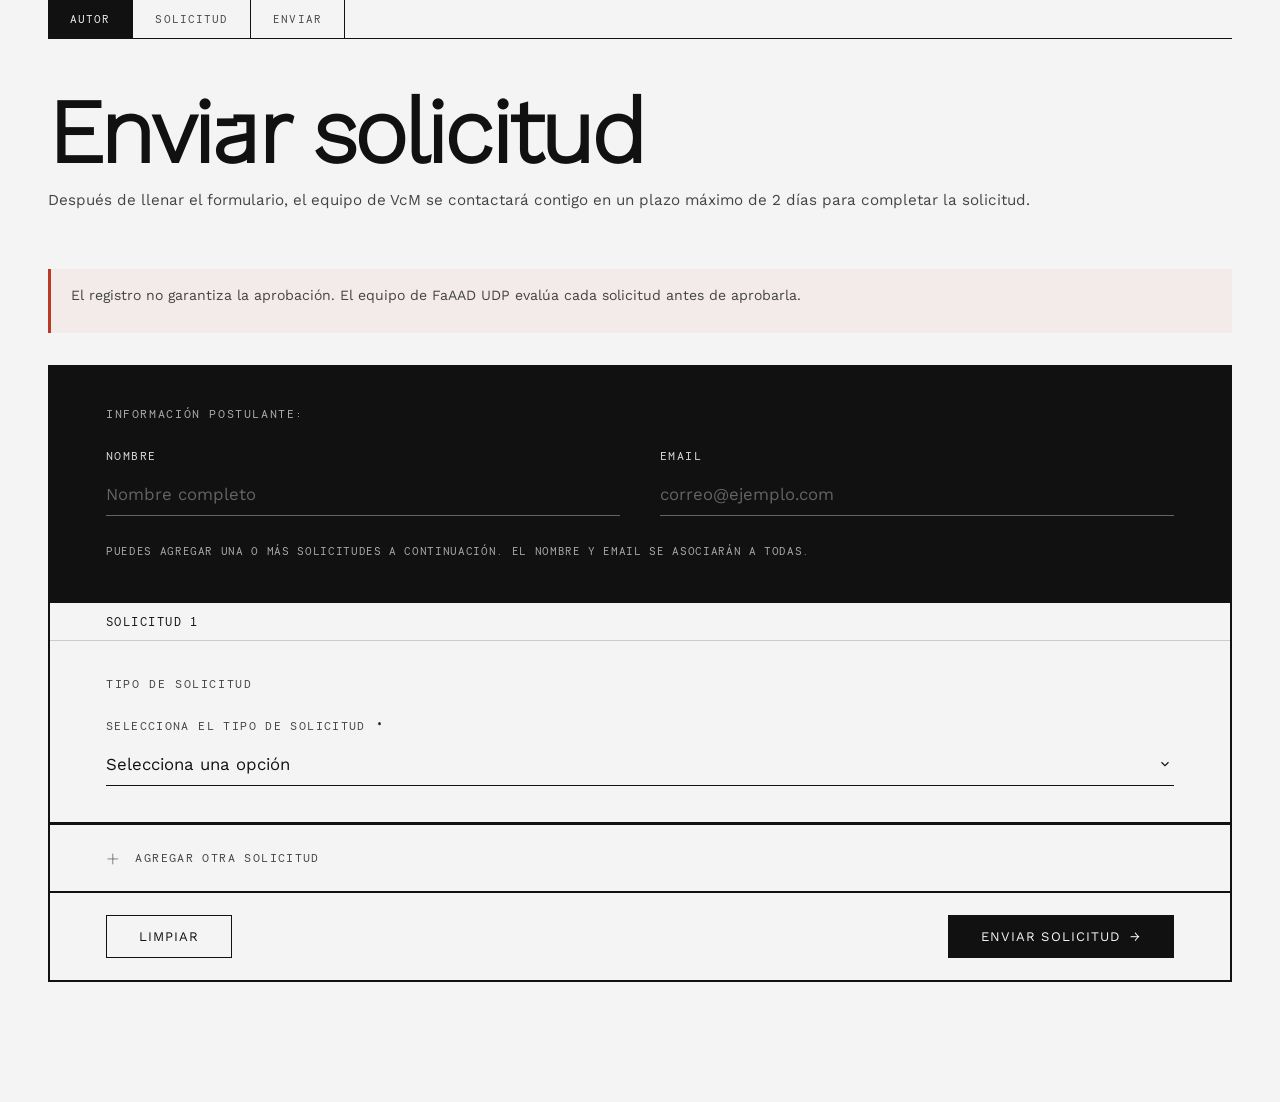
==== index.html @ 3ed744ef "form-iniciativa-v1.1.1 controldevrsion" ====
<!DOCTYPE html>
<html lang="es">
<head>
  <meta charset="UTF-8">
  <meta name="viewport" content="width=device-width, initial-scale=1.0">
  <title>Enviar solicitud — FaAAD UDP</title>
    <link rel="icon" type="image/x-icon" href="./assets/icons/logo-udp-cuad.ico">
  <style>
    /* ── Tipografías custom ── */
    @font-face {
      font-family: 'WorkFaAAD';
      src: url("./assets/fonts/WorkFaAAD-A.woff2") format("woff2");
      font-weight: normal; font-style: normal;
    }

     @font-face {
      font-family: 'NectoMono';
      src: url("./assets/fonts/NectoMono-Regular.woff2") format("woff2");
      font-weight: normal; font-style: normal;
    }

     @font-face {
      font-family: 'WorkSans';
      src: url("./assets/fonts/WorkSans-VariableFont_wght.woff2") format("woff2");
      font-weight: 100-900; font-style: normal;
    }

    /* ── Reset y variables ── */
    :root { --bg: #f4f4f4; --fg: #111; --gray: #ccc; }
    *, *::before, *::after { box-sizing: border-box; margin: 0; padding: 0; }
    img { max-width: 100%; height: auto; display: block; }
    body { overflow-wrap: break-word; word-break: break-word; }

    body {
      font-family: 'WorkSans', sans-serif;
      background: var(--bg);
      min-height: 100vh;
      padding: 0 48px 120px;
      color: var(--fg);
      font-size: 16px;
      overflow-x: hidden;
    }

    /* ── Barra de progreso sticky ── */
    #progressSteps {
      position: sticky;
      top: 0;
      z-index: 100;
      background: var(--bg);
      border-bottom: 1px solid var(--fg);
    }
    .steps-inner {
      max-width: 1240px;
      margin: 0 auto;
      display: flex;
      align-items: stretch;
    }
    .step-btn {
      background: none;
      border: none;
      border-right: 1px solid var(--fg);
      padding: 12px 22px;
      font-family: 'NectoMono', monospace;
      font-size: 0.68rem;
      letter-spacing: 0.10em;
      text-transform: uppercase;
      color: #444;
      cursor: pointer;
      white-space: nowrap;
      transition: background 0.15s, color 0.15s;
    }
    .step-btn:last-child { border-right: none; }
    .step-btn:not(.active):hover { background: rgba(17,17,17,0.06); }
    .step-btn.active { background: var(--fg); color: var(--bg); }

    /* ── Cabecera ── */
    .page-header { padding-top: 56px; margin-bottom: 56px; }
    .page-header h1 {
      font-family: 'WorkFaAAD', 'Helvetica Neue', Arial, sans-serif;
      font-size: clamp(3.5rem, 7vw, 6.5rem);
      line-height: 0.85;
      letter-spacing: -0.03em;
      color: var(--fg);
      margin-bottom: 18px;
      text-transform: none;
    }
    .page-header p {
      font-family: 'WorkSans', sans-serif;
      font-size: 0.95rem;
      color: #444;
      line-height: 1.55;
    }

    /* ── Aviso previo al formulario ── */
    .aviso-previo {
      border-left: 3px solid #b83a24;
      background: rgba(184,58,36,0.05);
      padding: 16px 20px;
      margin-bottom: 32px;
    }
    .aviso-previo p {
      font-family: 'WorkSans', sans-serif;
      font-size: 0.88rem;
      color: #444;
      line-height: 1.55;
      margin-bottom: 10px;
    }
    .aviso-criteria-btn {
      background: none; border: none;
      color: var(--fg);
      font-family: 'NectoMono', monospace;
      font-size: 0.68rem;
      letter-spacing: 0.08em;
      text-transform: uppercase;
      cursor: pointer; padding: 0;
      text-decoration: underline;
      text-underline-offset: 3px;
    }
    .aviso-criteria-btn:hover { opacity: 0.6; }

    /* ── Error summary ── */
    #error-summary {
      background: rgba(184,58,36,0.05);
      border: 1px solid #b83a24;
      padding: 16px 22px;
      margin-bottom: 20px;
      display: none;
    }
    .err-summary-title {
      font-family: 'NectoMono', monospace;
      font-size: 0.68rem;
      letter-spacing: 0.08em;
      text-transform: uppercase;
      color: #b83a24;
      margin-bottom: 10px;
    }
    #error-summary ul { list-style: none; padding: 0; }
    #error-summary ul li { margin-bottom: 4px; }
    #error-summary ul li a {
      font-family: 'WorkSans', sans-serif;
      font-size: 0.85rem;
      color: #b83a24;
      text-decoration: underline;
      text-underline-offset: 2px;
    }
    #error-summary ul li a:focus { outline: 2px solid #b83a24; outline-offset: 2px; }

    /* ── Field errors inline ── */
    .field-error {
      font-family: 'NectoMono', monospace;
      font-size: 0.68rem;
      letter-spacing: 0.06em;
      text-transform: uppercase;
      color: #b83a24;
      margin-top: 6px;
      display: none;
    }

    .form-wrap { max-width: 1240px; margin: 0 auto; }

    /* ── Tarjeta principal ── */
    .form-card {
      background: var(--bg);
      border: 2px solid var(--fg);
    }

    /* ── Secciones ── */
    .form-section {
      padding: 40px 56px;
      border-bottom: 1px solid var(--fg);
    }
    .form-section:last-child { border-bottom: none; }

    /* ── Título de sección ── */
    .section-title {
      font-family: 'NectoMono', monospace;
      font-size: 0.72rem;
      font-weight: 400;
      letter-spacing: 0.14em;
      text-transform: uppercase;
      color: #444;
      border-bottom: none;
      padding-bottom: 0;
      margin-bottom: 28px;
    }

    /* ── Campos ── */
    .field { margin-bottom: 28px; }
    .field:last-child { margin-bottom: 0; }
    .field-row {
      display: grid;
      grid-template-columns: 1fr 1fr;
      gap: 40px;
      margin-bottom: 28px;
    }
    .field-row .field { margin-bottom: 0; }

    label {
      display: block;
      font-family: 'NectoMono', monospace;
      font-size: 0.72rem;
      font-weight: 400;
      letter-spacing: 0.12em;
      text-transform: uppercase;
      color: #444;
      margin-bottom: 10px;
    }
    .req { color: var(--fg); margin-left: 2px; }

    /* ── Inputs (estilo línea base) ── */
    input[type="text"],
    input[type="email"],
    input[type="url"],
    input[type="date"],
    select,
    textarea {
      width: 100%;
      background: transparent;
      border: none;
      border-bottom: 1px solid var(--fg);
      border-radius: 0;
      padding: 11px 0;
      font-family: 'WorkSans', sans-serif;
      font-size: 1.05rem;
      color: var(--fg);
      outline: none;
      transition: border-bottom-width 0.1s;
      -webkit-appearance: none;
      appearance: none;
    }
    input:focus, select:focus, textarea:focus {
      border-bottom-width: 2px;
      box-shadow: none;
    }
    input.error, select.error, textarea.error { border-bottom-color: #b83a24; }
    input::placeholder, textarea::placeholder { color: #999; }

    textarea { min-height: 130px; resize: vertical; line-height: 1.65; }

    select {
      background-image: url("data:image/svg+xml,%3Csvg xmlns='http://www.w3.org/2000/svg' width='14' height='14' viewBox='0 0 24 24' fill='none' stroke='%23111' stroke-width='2'%3E%3Cpath d='M6 9l6 6 6-6'/%3E%3C/svg%3E");
      background-repeat: no-repeat;
      background-position: right 2px center;
      padding-right: 26px;
      cursor: pointer;
    }

    .helper {
      font-family: 'NectoMono', monospace;
      font-size: 0.68rem;
      letter-spacing: 0.06em;
      text-transform: uppercase;
      color: #555;
      margin-top: 7px;
    }

    /* ── Etiquetas (chips cuadrados) ── */
    .tags-grid { display: flex; flex-wrap: wrap; gap: 6px; }
    .tag-chip input[type="checkbox"] { display: none; }
    .tag-chip span {
      display: inline-block;
      padding: 9px 18px;
      border: 1px solid var(--gray);
      border-radius: 0;
      font-family: 'NectoMono', monospace;
      font-size: 0.72rem;
      letter-spacing: 0.06em;
      text-transform: uppercase;
      cursor: pointer;
      color: #444;
      background: transparent;
      transition: all 0.13s;
      user-select: none;
    }
    .tag-chip span:hover { border-color: var(--fg); color: var(--fg); }
    .tag-chip input:checked + span {
      background: var(--fg); color: var(--bg); border-color: var(--fg);
    }

    /* ── Botones Sí/No ── */
    .yes-no-buttons { display: flex; gap: 8px; margin-top: 8px; }
    .yes-no-btn { flex: 1; }
    .yes-no-btn input[type="radio"] { display: none; }
    .yes-no-btn span {
      display: block;
      padding: 12px 16px;
      border: 1px solid var(--gray);
      font-family: 'NectoMono', monospace;
      font-size: 0.72rem;
      letter-spacing: 0.06em;
      text-transform: uppercase;
      text-align: center;
      cursor: pointer;
      color: #444;
      background: transparent;
      transition: all 0.13s;
    }
    .yes-no-btn span:hover { border-color: var(--fg); color: var(--fg); }
    .yes-no-btn input:checked + span {
      background: var(--fg); color: var(--bg); border-color: var(--fg);
    }
    /* Colores por mención */
    .tag-chip[data-m="grafico"]      input:checked + span { background: #2952a3; border-color: #2952a3; }
    .tag-chip[data-m="industrial"]   input:checked + span { background: #b83a24; border-color: #b83a24; }
    .tag-chip[data-m="interaccion"]  input:checked + span { background: #2e5c42; border-color: #2e5c42; }
    .tag-chip[data-m="indumentaria"] input:checked + span { background: #b88214; border-color: #b88214; }

    /* Hover con color por mención */
    .tag-chip[data-m="grafico"]      span:hover { border-color: #2952a3; color: #2952a3; }
    .tag-chip[data-m="industrial"]   span:hover { border-color: #b83a24; color: #b83a24; }
    .tag-chip[data-m="interaccion"]  span:hover { border-color: #2e5c42; color: #2e5c42; }
    .tag-chip[data-m="indumentaria"] span:hover { border-color: #b88214; color: #b88214; }

    /* ── Drop zone ── */
    .drop-zone {
      border: 1px dashed var(--fg);
      border-radius: 0;
      padding: 48px 24px 32px;
      text-align: center;
      cursor: pointer;
      background: transparent;
      transition: background 0.15s;
      user-select: none;
    }
    .drop-zone:hover, .drop-zone.dragover { background: rgba(17,17,17,0.04); }
    .drop-zone strong {
      display: block;
      font-family: 'WorkSans', sans-serif;
      font-size: 1rem;
      color: var(--fg);
      margin-bottom: 6px;
    }
    .drop-zone span {
      font-family: 'NectoMono', monospace;
      font-size: 0.72rem;
      letter-spacing: 0.06em;
      text-transform: uppercase;
      color: #555;
    }
    .drop-zone.error { border-color: #b83a24; }

    /* Ocultar el input de archivo sin display:none (iOS requiere esto para activarlo vía JS) */
    .file-input-hidden {
      position: absolute;
      width: 0;
      height: 0;
      opacity: 0;
      overflow: hidden;
      pointer-events: none;
    }

    /* ── Contador de imágenes en drop-zone ── */
    .drop-counter {
      display: block;
      font-family: 'NectoMono', monospace;
      font-size: 0.68rem;
      letter-spacing: 0.08em;
      text-transform: uppercase;
      color: #444;
      margin-top: 12px;
    }

    .img-progress { display: flex; align-items: center; gap: 14px; margin-top: 14px; }
    .img-progress-track { flex: 1; height: 1px; background: var(--gray); }
    .img-progress-fill { height: 100%; background: var(--fg); transition: width 0.3s; width: 0%; }
    .img-progress-label {
      font-family: 'NectoMono', monospace;
      font-size: 0.7rem;
      letter-spacing: 0.06em;
      text-transform: uppercase;
      color: #444;
      white-space: nowrap;
    }
    .img-progress-label.ok   { color: #2e5c42; }
    .img-progress-label.warn { color: #b83a24; }

    .preview-grid {
      display: grid;
      grid-template-columns: repeat(auto-fill, minmax(140px, 1fr));
      gap: 6px;
      margin-top: 16px;
    }
    .preview-item {
      position: relative;
      overflow: hidden;
      border: 1px solid var(--gray);
      aspect-ratio: 1;
      background: var(--gray);
    }
    .preview-item img { width: 100%; height: 100%; object-fit: cover; display: block; }
    .preview-item .remove-btn {
      position: absolute; top: 5px; right: 5px;
      background: rgba(0,0,0,0.75); color: #fff;
      border: none; width: 22px; height: 22px; font-size: 13px;
      display: flex; align-items: center; justify-content: center;
      cursor: pointer; transition: background 0.13s;
    }
    .preview-item .remove-btn:hover { background: #b83a24; }
    .preview-item .file-label {
      position: absolute; bottom: 0; left: 0; right: 0;
      background: rgba(0,0,0,0.65); color: #fff;
      font-family: 'NectoMono', monospace;
      font-size: 0.65rem; padding: 4px 7px;
      white-space: nowrap; overflow: hidden; text-overflow: ellipsis;
    }

    /* ── Sección autor (invertida) ── */
    .author-section {
      padding: 40px 56px;
      border-bottom: 2px solid var(--fg);
      background: var(--fg);
      color: var(--bg);
    }
    .author-section h2 {
      font-family: 'NectoMono', monospace;
      font-size: 0.72rem;
      font-weight: 400;
      letter-spacing: 0.14em;
      text-transform: uppercase;
      color: rgba(255,255,255,0.65);
      margin-bottom: 28px;
    }
    .author-section label { color: rgba(255,255,255,0.85); }
    .author-section input {
      color: var(--bg);
      border-bottom-color: rgba(255,255,255,0.35);
    }
    .author-section input:focus { border-bottom-color: rgba(255,255,255,0.9); }
    .author-section input::placeholder { color: rgba(255,255,255,0.35); }
    .author-section .helper { color: rgba(255,255,255,0.65); }
    .author-section .field-error { color: rgba(255,100,80,0.9); }

    /* ── Tarjeta de proyecto ── */
    .project-card {
      border-bottom: 1px solid var(--fg);
      background: var(--bg);
      border-radius: 0;
      margin: 0;
      box-shadow: none;
    }

    .project-card-header {
      display: flex;
      align-items: center;
      justify-content: space-between;
      padding: 11px 56px;
      background: var(--bg);
      color: var(--fg);
      border-top: 3px solid var(--fg);
      border-bottom: 1px solid var(--gray);
    }
    .card-number {
      font-family: 'NectoMono', monospace;
      font-size: 0.75rem;
      letter-spacing: 0.12em;
      text-transform: uppercase;
      color: var(--fg);
    }
    .remove-card-btn {
      background: none;
      border: 1px solid rgba(17,17,17,0.25);
      color: rgba(17,17,17,0.65);
      padding: 6px 16px;
      font-family: 'NectoMono', monospace;
      font-size: 0.68rem;
      letter-spacing: 0.08em;
      text-transform: uppercase;
      cursor: pointer;
      transition: all 0.13s;
    }
    .remove-card-btn:hover { background: #b83a24; border-color: #b83a24; color: #fff; }

    .project-card .form-section { padding: 36px 56px; }
    .project-card .form-section:last-child { border-bottom: none; }

    /* ── Toggle redes ── */
    .btn-social-toggle {
      background: none;
      border: 1px solid var(--gray);
      color: #444;
      padding: 9px 20px;
      border-radius: 0;
      font-family: 'NectoMono', monospace;
      font-size: 0.72rem;
      letter-spacing: 0.08em;
      text-transform: uppercase;
      cursor: pointer;
      margin-top: 16px;
      display: inline-block;
      transition: all 0.13s;
    }
    .btn-social-toggle:hover { border-color: var(--fg); color: var(--fg); }
    .social-submenu { display: none; margin-top: 20px; }

    /* ── Agregar proyecto ── */
    .add-project-wrap { border-top: 1px solid var(--fg); }
    .btn-add-project {
      width: 100%;
      padding: 22px 56px;
      border: none;
      border-radius: 0;
      color: #444;
      background: transparent;
      font-family: 'NectoMono', monospace;
      font-size: 0.72rem;
      letter-spacing: 0.12em;
      text-transform: uppercase;
      cursor: pointer;
      text-align: left;
      transition: all 0.13s;
      display: flex;
      align-items: center;
      gap: 14px;
    }
    .btn-add-project-icon {
      font-family: 'WorkSans', sans-serif;
      font-size: 1.4rem;
      font-weight: 300;
      line-height: 1;
      color: #888;
    }
    .btn-add-project:hover { background: rgba(17,17,17,0.04); color: var(--fg); }
    .btn-add-project:hover .btn-add-project-icon { color: var(--fg); }

    /* ── Barra de acciones ── */
    .form-actions {
      padding: 22px 56px;
      display: flex;
      align-items: center;
      justify-content: space-between;
      gap: 14px;
      background: var(--bg);
      border-top: 2px solid var(--fg);
    }

    /* ── Botones ── */
    button, [role="button"], .btn, .step-btn, .tag-chip span, .drop-zone, .aviso-criteria-btn {
      touch-action: manipulation;
    }
    .btn {
      padding: 13px 32px;
      border-radius: 0;
      font-family: 'WorkSans', sans-serif;
      font-size: 0.82rem;
      font-weight: 400;
      letter-spacing: 0.08em;
      text-transform: uppercase;
      cursor: pointer;
      border: 1px solid var(--fg);
      display: flex;
      align-items: center;
      gap: 10px;
      transition: all 0.18s;
    }
    .btn:disabled { opacity: 0.35; cursor: not-allowed; }
    .btn-outline { background: transparent; color: var(--fg); }
    .btn-outline:not(:disabled):hover { background: var(--fg); color: var(--bg); }
    .btn-primary { background: var(--fg); color: var(--bg); }
    .btn-primary:not(:disabled):hover { background: transparent; color: var(--fg); }

    .spinner {
      width: 13px; height: 13px;
      border: 1px solid rgba(244,244,244,0.3);
      border-top-color: var(--bg);
      border-radius: 50%;
      animation: spin 0.7s linear infinite;
      display: none;
    }
    .btn-primary:hover .spinner { border-color: rgba(17,17,17,0.2); border-top-color: var(--fg); }
    @keyframes spin { to { transform: rotate(360deg); } }

    /* ── Estado ── */
    .status {
      margin-top: 16px;
      padding: 16px 22px;
      border-radius: 0;
      font-family: 'NectoMono', monospace;
      font-size: 0.78rem;
      letter-spacing: 0.05em;
      text-transform: uppercase;
      line-height: 1.7;
      display: none;
    }
    .status.success { border: 1px solid #2e5c42; color: #2e5c42; display: block; }
    .status.error   { border: 1px solid #b83a24; color: #b83a24; display: block; }

    /* ── Pantalla de confirmación ── */
    #confirmacion {
      display: none;
      padding: 64px 0 80px;
    }
    .confirm-title {
      font-family: 'WorkFaAAD', 'Helvetica Neue', Arial, sans-serif;
      font-size: clamp(2.8rem, 6vw, 5.5rem);
      line-height: 0.88;
      letter-spacing: -0.02em;
      color: var(--fg);
      margin-bottom: 36px;
    }
    .confirm-body {
      font-family: 'WorkSans', sans-serif;
      font-size: 1rem;
      color: #444;
      line-height: 1.65;
      margin-bottom: 32px;
      max-width: 560px;
    }
    .confirm-list-label {
      font-family: 'NectoMono', monospace;
      font-size: 0.68rem;
      letter-spacing: 0.12em;
      text-transform: uppercase;
      color: #444;
      margin-bottom: 14px;
    }
    #confirm-list {
      list-style: none;
      margin-bottom: 44px;
      max-width: 560px;
    }
    #confirm-list li {
      font-family: 'WorkSans', sans-serif;
      font-size: 1.05rem;
      color: var(--fg);
      padding: 12px 0;
      border-bottom: 1px solid var(--gray);
    }
    #confirm-list li:first-child { border-top: 1px solid var(--gray); }


    /* ── Responsive — tablet ≤ 900px ── */
    @media (max-width: 900px) {
      body { padding: 0 32px 80px; }
      .page-header { padding-top: 40px; }
      .form-section { padding: 32px 36px; }
      .author-section { padding: 32px 36px; }
      .project-card .form-section { padding: 28px 36px; }
      .project-card-header { padding: 10px 36px; }
      .btn-add-project { padding: 20px 36px; }
      .form-actions { padding: 18px 36px; }
      .field-row { gap: 24px; }
    }

    /* ── Páginas móviles — siempre visibles en desktop ── */
    .mob-page { display: block; }
    .mob-nav-row { display: none; } /* ocultos en desktop */

    /* ── Nav móvil — bottom bar (hidden en desktop) ── */
    #mobileNav { display: none; }

    /* ── Responsive — móvil ≤ 600px ── */
    @media (max-width: 600px) {
      /* Escala base: todo lo que usa rem sube proporcionalmente */
      html { font-size: 19px; }
      /* Ocultar nav de escritorio, mostrar bottom bar */
      #progressSteps { display: none; }

      /* Paginación móvil: ocultar todo, mostrar solo el activo */
      .mob-page { display: none; }
      .mob-page.active { display: block; }

      /* Botones prev/next entre páginas */
      .mob-nav-row {
        display: flex;
        padding: 20px 18px 28px;
        border-top: 1px solid var(--gray);
      }
      .mob-nav-row--end   { justify-content: flex-end; }
      .mob-nav-row--start { justify-content: flex-start; }
      .mob-nav-row--split { justify-content: space-between; }

      .mob-nav-btn {
        font-family: 'WorkSans', sans-serif;
        font-size: 16px;
        font-weight: 500;
        padding: 14px 24px;
        min-height: 52px;
        border: 2px solid var(--fg);
        background: transparent;
        color: var(--fg);
        cursor: pointer;
        touch-action: manipulation;
        -webkit-tap-highlight-color: transparent;
        letter-spacing: 0.02em;
        display: flex;
        align-items: center;
        gap: 8px;
        transition: background 0.15s, color 0.15s;
      }
      .mob-nav-btn--next {
        background: var(--fg);
        color: var(--bg);
      }
      .mob-nav-btn--next:active { opacity: 0.8; }
      .mob-nav-btn--prev:active { background: rgba(17,17,17,0.08); }
      #mobileNav {
        display: flex;
        position: fixed;
        bottom: 0; left: 0; right: 0;
        z-index: 200;
        background: var(--bg);
        border-top: 2px solid var(--fg);
        height: 68px;
      }
      .mob-step-btn {
        flex: 1;
        display: flex;
        flex-direction: column;
        align-items: center;
        justify-content: center;
        gap: 4px;
        background: none;
        border: none;
        border-right: 1px solid var(--fg);
        cursor: pointer;
        padding: 8px 4px;
        touch-action: manipulation;
        transition: background 0.15s;
        -webkit-tap-highlight-color: transparent;
      }
      .mob-step-btn:last-child { border-right: none; }
      .mob-step-num {
        font-family: 'NectoMono', monospace;
        font-size: 0.62rem;
        letter-spacing: 0.08em;
        color: #aaa;
        line-height: 1;
      }
      .mob-step-label {
        font-family: 'WorkSans', sans-serif;
        font-size: 0.75rem;
        font-weight: 500;
        color: #666;
        line-height: 1;
      }
      .mob-step-btn.active { background: var(--fg); }
      .mob-step-btn.active .mob-step-num,
      .mob-step-btn.active .mob-step-label { color: var(--bg); }

      body { padding: 0 0 84px; }
      .page-header { padding: 24px 18px 0; margin-bottom: 20px; }
      .page-header h1 { font-size: clamp(2.6rem, 12vw, 3.8rem); }
      .page-header p { font-size: 0.9rem; }
      .aviso-previo { margin: 0 0 20px; }
      .form-wrap { padding: 0; }

      /* ── Barra de progreso móvil ── */
      #progressSteps { margin: 0; }
      .steps-inner { padding: 0; }
      .step-btn {
        min-height: 52px;
        padding: 10px 8px;
        font-size: 0.72rem;
        letter-spacing: 0.04em;
        display: flex;
        align-items: center;
        justify-content: center;
        flex: 1;
        text-align: center;
      }

      /* Tipografía móvil — aumentar todo lo que usa NectoMono pequeño */
      label { font-size: 0.88rem; letter-spacing: 0.08em; margin-bottom: 12px; }
      .section-title { font-size: 0.88rem; letter-spacing: 0.1em; margin-bottom: 22px; }
      .helper { font-size: 0.8rem; letter-spacing: 0.04em; }
      .card-number { font-size: 0.88rem; }
      .aviso-previo p { font-size: 0.92rem; }
      .btn-add-project { font-size: 0.88rem; letter-spacing: 0.08em; }
      .btn-social-toggle { font-size: 0.88rem; letter-spacing: 0.08em; }
      .drop-zone span { font-size: 0.82rem; letter-spacing: 0.04em; }
      .drop-counter { font-size: 0.78rem; }
      .img-progress-label { font-size: 0.78rem; }
      .err-summary-title { font-size: 0.8rem; }

      /* iOS: evita zoom automático en inputs */
      input[type="text"],
      input[type="email"],
      input[type="url"],
      input[type="date"],
      select, textarea { font-size: 16px; }

      /* Más área táctil en campos */
      input[type="text"],
      input[type="email"],
      input[type="url"],
      input[type="date"],
      select { padding: 14px 0; min-height: 52px; }
      select { padding-right: 26px; }
      textarea { padding: 14px 0; min-height: 120px; }

      .form-section { padding: 22px 18px; }
      .author-section { padding: 22px 18px; }
      .project-card .form-section { padding: 20px 18px; }
      .project-card-header { padding: 12px 18px; }
      .btn-add-project { padding: 20px 18px; min-height: 56px; }
      .field-row { grid-template-columns: 1fr; gap: 22px; }

      /* Chips de etiquetas — área táctil adecuada */
      .tag-chip span {
        padding: 12px 16px;
        font-size: 0.8rem;
        min-height: 44px;
        display: flex;
        align-items: center;
      }
      .tags-grid { gap: 8px; }

      /* Drop zone móvil */
      .drop-zone { padding: 36px 18px 24px; }

      /* Miniatura preview — botón eliminar más grande */
      .preview-grid { grid-template-columns: repeat(auto-fill, minmax(80px, 1fr)); gap: 5px; }
      .preview-item .remove-btn {
        width: 28px; height: 28px; font-size: 15px;
        top: 4px; right: 4px;
      }

      /* Eliminar tarjeta — área táctil */
      .remove-card-btn { min-height: 40px; padding: 0 16px; }

      /* Toggle redes — ancho completo en móvil */
      .btn-social-toggle {
        display: block;
        width: 100%;
        text-align: left;
        padding: 12px 0;
        margin-top: 18px;
      }

      /* form-actions mobile: submit arriba, limpiar abajo como link */
      .form-actions {
        padding: 16px 18px;
        flex-direction: column;
        align-items: stretch;
        gap: 12px;
      }
      .form-actions .btn { width: 100%; justify-content: center; min-height: 56px; font-size: 0.92rem; }
      #clearBtn {
        background: none !important;
        border: none !important;
        color: #666;
        text-decoration: underline;
        text-underline-offset: 2px;
        font-size: 0.88rem;
        letter-spacing: 0.05em;
        min-height: unset !important;
        padding: 6px !important;
        width: 100%;
        text-align: center;
        align-self: center;
      }

      /* Error summary */
      #error-summary { padding: 14px 16px; }

      /* Modal: bottom-sheet en móvil */
     
      /* Confirmación */
      .confirm-title { font-size: clamp(2.2rem, 11vw, 3rem); }
      #confirmacion { padding: 36px 18px 60px; }
      .confirm-body { font-size: 0.95rem; }
    }

    /* ── Responsive — teléfono pequeño ≤ 380px ── */
    @media (max-width: 380px) {
      html { font-size: 17px; } /* baja un poco en pantallas muy pequeñas */
      body { padding: 0 0 84px; }
      .form-section, .author-section { padding: 18px 14px; }
      .project-card .form-section { padding: 16px 14px; }
      .criteria-icon { width: 44px; }
      .page-header h1 { font-size: clamp(2.2rem, 11vw, 3rem); }
    }
  </style>
</head>
<body>

<!-- ── Barra de progreso sticky ── -->
<nav id="progressSteps" aria-label="Progreso del formulario">
  <div class="steps-inner">
    <button class="step-btn active" data-step="0">Autor</button>
    <button class="step-btn" data-step="1">Solicitud</button>
    <button class="step-btn" data-step="2">Imágenes</button>
    <button class="step-btn" data-step="3">Revisión</button>
  </div>
</nav>

<!-- Nav móvil — bottom bar 3 pasos (solo visible en ≤600px) -->
<nav id="mobileNav" aria-label="Navegación del formulario">
  <button class="mob-step-btn active" data-page="0">
    <span class="mob-step-num">01</span>
    <span class="mob-step-label">Autor</span>
  </button>
  <button class="mob-step-btn" data-page="1">
    <span class="mob-step-num">02</span>
    <span class="mob-step-label">Solicitud</span>
  </button>
  <button class="mob-step-btn" data-page="2">
    <span class="mob-step-num">03</span>
    <span class="mob-step-label">Enviar</span>
  </button>
</nav>

<div class="form-wrap">

  <div class="page-header">
    <h1>Enviar solicitud</h1>
    <p>Después de llenar el formulario, el equipo de VcM se contactará contigo en un plazo máximo de 2 días para completar la solicitud.</p>
  </div>

  <!-- Aviso previo -->
  <div class="aviso-previo">
    <p>El registro no garantiza la aprobación. El equipo de FaAAD UDP evalúa cada solicitud antes de aprobarla.</p>
  </div>

  <form id="projectForm" novalidate>

    <!-- Error summary -->
    <div id="error-summary" role="alert" aria-live="polite"></div>

    <div class="form-card">

      <!-- ── Página 0: Autor ── -->
      <div class="mob-page active" data-page="0">
        <div class="author-section" id="anchorAutor">
          <h2>Información Postulante:</h2>
          <div class="field-row">
            
            <div class="field">
              <label for="nombreResponsable">Nombre <span class="req">*</span></label>
              <input type="text" id="nombreResponsable" placeholder="Nombre completo" required>
              <p class="field-error" id="err-nombreResponsable">Este campo es obligatorio.</p>
            </div>
            <div class="field">
              <label for="emailResponsable">Email <span class="req">*</span></label>
              <input type="email" id="emailResponsable" placeholder="correo@ejemplo.com" required>
              <p class="field-error" id="err-emailResponsable">Este campo es obligatorio.</p>
            </div>
          </div>
          <p class="helper">Puedes agregar una o más solicitudes a continuación. El nombre y email se asociarán a todas.</p>
        </div>
        <!-- Botón continuar — solo visible en móvil -->
        <div class="mob-nav-row mob-nav-row--end">
          <button type="button" class="mob-nav-btn mob-nav-btn--next" data-to="1">Continuar <span aria-hidden="true">→</span></button>
        </div>
      </div>

      <!-- ── Página 1: Solicitud ── -->
      <div class="mob-page" data-page="1">
        <!-- Tarjetas dinámicas -->
        <div id="projectsContainer" id="anchorProyecto"></div>

        <!-- Agregar proyecto -->
        <div class="add-project-wrap" id="anchorProyecto">
          <button type="button" class="btn-add-project" id="addProjectBtn">
            <span class="btn-add-project-icon">+</span>
            Agregar otra solicitud
          </button>
        </div>
        <!-- Botones previo/siguiente — solo visibles en móvil -->
        <div class="mob-nav-row mob-nav-row--split">
          <button type="button" class="mob-nav-btn mob-nav-btn--prev" data-to="0"><span aria-hidden="true">←</span> Autor</button>
          <button type="button" class="mob-nav-btn mob-nav-btn--next" data-to="2">Revisar <span aria-hidden="true">→</span></button>
        </div>
      </div>

      <!-- ── Página 2: Revisión y envío ── -->
      <div class="mob-page" data-page="2">
        <!-- Acciones -->
        <div class="form-actions" id="anchorRevision">
          <button type="button" class="btn btn-outline" id="clearBtn">Limpiar</button>
          <button type="submit" class="btn btn-primary" id="submitBtn">
            <span id="btnText">Enviar solicitud</span>
            <span id="btnArrow">→</span>
            <div class="spinner" id="spinner"></div>
          </button>
        </div>
        <!-- Botón volver — solo visible en móvil -->
        <div class="mob-nav-row mob-nav-row--start">
          <button type="button" class="mob-nav-btn mob-nav-btn--prev" data-to="1"><span aria-hidden="true">←</span> Volver</button>
        </div>
      </div>

    </div>
    <div class="status" id="statusMsg"></div>
  </form>

  <!-- Pantalla de confirmación post-envío -->
  <div id="confirmacion">
    <h2 class="confirm-title">Solicitud<br>enviada.</h2>
    <p class="confirm-body">
      El equipo de comunicaciones de FaAAD UDP revisará tu solicitud.
      Si la solicitud es aprobada, te contactaremos a
      <strong id="confirm-email"></strong>.
    </p>
    <p class="confirm-list-label">Solicitudes enviadas</p>
    <ul id="confirm-list"></ul>
    <button class="btn btn-primary" id="btnVolverFormulario">Enviar otro proyecto</button>
  </div>

</div>

<script>
  var cardOrder  = [];
  var nextCardId = 0;

  var STEP_LABELS = ['Autor', 'Solicitud', 'Enviar'];
  var isTouchDevice = ('ontouchstart' in window) || (navigator.maxTouchPoints > 0);

  // ── HTML de cada tarjeta ─────────────────────────────────────
  function buildCardHTML(id) {
    return (
      '<div class="project-card-header">' +
        '<span class="card-number">Solicitud 1</span>' +
        '<button type="button" class="remove-card-btn" style="display:none">Eliminar solicitud</button>' +
      '</div>' +

      // Tipo de solicitud
      '<div class="form-section" id="anchorProyecto-' + id + '">' +
        '<p class="section-title">Tipo de solicitud</p>' +
        '<div class="field">' +
          '<label for="tipoSolicitud-' + id + '">Selecciona el tipo de solicitud <span class="req">*</span></label>' +
          '<select id="tipoSolicitud-' + id + '" required>' +
            '<option value="">Selecciona una opción</option>' +
            '<option value="extension">Iniciativas de extensión organizadas por UDP</option>' +
            '<option value="externa">Participación en instancias externas</option>' +
            '<option value="investigacion">Proyectos de Investigación, creación e innovación</option>' +
          '</select>' +
          '<p class="field-error" id="err-tipoSolicitud-' + id + '">Selecciona una opción.</p>' +
        '</div>' +
      '</div>' +

      // Iniciativas de extensión organizadas por UDP
      '<div class="form-section solicitud-extension" id="solicitud-extension-' + id + '" style="display:none">' +
        '<p class="section-title">Iniciativas de extensión organizadas por UDP</p>' +
        '<div class="field">' +
          '<label for="tituloExtension-' + id + '">Título <span class="req">*</span></label>' +
          '<input type="text" id="tituloExtension-' + id + '" placeholder="Respuesta corta" required>' +
          '<p class="field-error" id="err-tituloExtension-' + id + '">Este campo es obligatorio.</p>' +
        '</div>' +
        '<div class="field">' +
          '<label for="descripcionExtension-' + id + '">Descripción de la actividad <span class="req">*</span></label>' +
          '<input type="text" id="descripcionExtension-' + id + '" placeholder="Respuesta corta" required>' +
          '<p class="field-error" id="err-descripcionExtension-' + id + '">Este campo es obligatorio.</p>' +
        '</div>' +
        '<div class="field">' +
          '<label for="convenioExtension-' + id + '">¿Está en convenio? <span class="req">*</span></label>' +
          '<select id="convenioExtension-' + id + '" required>' +
            '<option value="">Selecciona</option>' +
            '<option value="Sí">Sí</option>' +
            '<option value="No">No</option>' +
          '</select>' +
          '<p class="field-error" id="err-convenioExtension-' + id + '">Selecciona una opción.</p>' +
        '</div>' +
        '<div class="field">' +
          '<label for="participantesExtension-' + id + '">Participantes (Nombre Apellido - Cargo, Institución) <span class="req">*</span></label>' +
          '<input type="text" id="participantesExtension-' + id + '" placeholder="Respuesta corta" required>' +
          '<p class="field-error" id="err-participantesExtension-' + id + '">Este campo es obligatorio.</p>' +
        '</div>' +
        '<div class="field">' +
          '<label for="biografiaExtension-' + id + '">Biografía <span class="req">*</span></label>' +
          '<input type="text" id="biografiaExtension-' + id + '" placeholder="Respuesta corta" required>' +
          '<p class="field-error" id="err-biografiaExtension-' + id + '">Este campo es obligatorio.</p>' +
        '</div>' +
        '<div class="field">' +
          '<label for="rrssExtension-' + id + '">RRSS</label>' +
          '<input type="text" id="rrssExtension-' + id + '" placeholder="Información para tagear a la gente en IG">' +
        '</div>' +
        '<div class="field">' +
          '<label for="fechaHoraExtension-' + id + '">Fecha y hora <span class="req">*</span></label>' +
          '<input type="datetime-local" id="fechaHoraExtension-' + id + '" required>' +
          '<p class="field-error" id="err-fechaHoraExtension-' + id + '">Este campo es obligatorio.</p>' +
        '</div>' +
        '<div class="field">' +
          '<label for="necesitaSalaExtension-' + id + '">¿Necesita una sala? <span class="req">*</span></label>' +
          '<select id="necesitaSalaExtension-' + id + '" required>' +
            '<option value="">Selecciona</option>' +
            '<option value="No">No</option>' +
            '<option value="Sí">Sí</option>' +
          '</select>' +
          '<p class="field-error" id="err-necesitaSalaExtension-' + id + '">Selecciona una opción.</p>' +
        '</div>' +
        '<div class="field" id="preferenciaSalaExtension-' + id + '" style="display:none">' +
          '<label for="preferenciaSalaExtension-' + id + '">Preferencia de lugar</label>' +
          '<select id="preferenciaSalaExtension-' + id + '">' +
            '<option value="">Selecciona una sala</option>' +
            '<option value="Auditorio -1 República 180 - 80 personas">Auditorio 1 República 180 - 80 personas</option>' +
            '<option value="Auditorio -2 República 180 - 150 personas">Auditorio 2 República 180 - 150 personas</option>' +
            '<option value="Auditorio Salvador Sanfuentes - 114 personas">Auditorio Salvador Sanfuentes - 114 personas</option>' +
            '<option value="Sala Cilindro Salvador Sanfuentes - 25 personas">Sala Cilindro Salvador Sanfuentes - 25 personas</option>' +
            '<option value="Aula Magna Facultad de Derecho - xx personas">Auditorio Facultad de Derecho - xx personas</option>' +
            '<option value="Auditorio Facultad de Derecho - xx personas">Auditorio Facultad de Derecho - xx personas</option>' +

            '</select>' +
        '</div>' +
        '<div class="field">' +
          '<label>¿Solicitas apoyo gráfico? <span class="req">*</span></label>' +
          '<div class="yes-no-buttons">' +
            '<label class="yes-no-btn">' +
              '<input type="radio" name="apoyoGraficoExtension-' + id + '" value="Sí">' +
              '<span>Sí</span>' +
            '</label>' +
            '<label class="yes-no-btn">' +
              '<input type="radio" name="apoyoGraficoExtension-' + id + '" value="No">' +
              '<span>No</span>' +
            '</label>' +
          '</div>' +
          '<p class="field-error" id="err-apoyoGraficoExtension-' + id + '">Selecciona una opción.</p>' +
        '</div>' +
        '<div class="field">' +
          '<label for="solicitudesEspecialesExtension-' + id + '">Solicitudes especiales</label>' +
          '<div class="tags-grid">' +
            '<label class="tag-chip"><input type="checkbox" name="solicitudesEspecialesExtension-' + id + '" value="Agua"><span>Agua</span></label>' +
            '<label class="tag-chip"><input type="checkbox" name="solicitudesEspecialesExtension-' + id + '" value="Pasador de diapositivas"><span>Pasador de diapositivas</span></label>' +
            '<label class="tag-chip"><input type="checkbox" name="solicitudesEspecialesExtension-' + id + '" value="Pantalla extra"><span>Pantalla extra</span></label>' +
            '<label class="tag-chip"><input type="checkbox" name="solicitudesEspecialesExtension-' + id + '" value="Estacionamiento"><span>Estacionamiento</span></label>' +
          '</div>' +
        '</div>' +
      '</div>' +

      // Participación en instancias externas
      '<div class="form-section solicitud-externa" id="solicitud-externa-' + id + '" style="display:none">' +
        '<p class="section-title">Participación en instancias externas</p>' +
        '<div class="field">' +
          '<label for="institucionExterna-' + id + '">Institución organizadora <span class="req">*</span></label>' +
          '<input type="text" id="institucionExterna-' + id + '" placeholder="Respuesta corta" required>' +
          '<p class="field-error" id="err-institucionExterna-' + id + '">Este campo es obligatorio.</p>' +
        '</div>' +
        '<div class="field">' +
          '<label for="tituloExterna-' + id + '">Título actividad <span class="req">*</span></label>' +
          '<input type="text" id="tituloExterna-' + id + '" placeholder="Respuesta corta" required>' +
          '<p class="field-error" id="err-tituloExterna-' + id + '">Este campo es obligatorio.</p>' +
        '</div>' +
        '<div class="field">' +
          '<label for="descripcionExterna-' + id + '">Descripción del evento <span class="req">*</span></label>' +
          '<input type="text" id="descripcionExterna-' + id + '" placeholder="Respuesta corta" required>' +
          '<p class="field-error" id="err-descripcionExterna-' + id + '">Este campo es obligatorio.</p>' +
        '</div>' +
        '<div class="field">' +
          '<label for="participantesExterna-' + id + '">Participantes (Nombre Apellido - Cargo, Institución) <span class="req">*</span></label>' +
          '<input type="text" id="participantesExterna-' + id + '" placeholder="Respuesta corta" required>' +
          '<p class="field-error" id="err-participantesExterna-' + id + '">Este campo es obligatorio.</p>' +
        '</div>' +
        '<div class="field">' +
          '<label for="biografiaExterna-' + id + '">Biografía <span class="req">*</span></label>' +
          '<input type="text" id="biografiaExterna-' + id + '" placeholder="Respuesta corta" required>' +
          '<p class="field-error" id="err-biografiaExterna-' + id + '">Este campo es obligatorio.</p>' +
        '</div>' +
        '<div class="field">' +
          '<label for="linksExterna-' + id + '">Links a información complementaria</label>' +
          '<input type="text" id="linksExterna-' + id + '" placeholder="Respuesta corta">' +
        '</div>' +
        '<div class="field">' +
          '<label for="fechaHoraExterna-' + id + '">Fecha y hora <span class="req">*</span></label>' +
          '<input type="datetime-local" id="fechaHoraExterna-' + id + '" required>' +
          '<p class="field-error" id="err-fechaHoraExterna-' + id + '">Este campo es obligatorio.</p>' +
        '</div>' +
        '<div class="field">' +
          '<label for="lugarExterna-' + id + '">Lugar <span class="req">*</span></label>' +
          '<input type="text" id="lugarExterna-' + id + '" placeholder="Respuesta corta" required>' +
          '<p class="field-error" id="err-lugarExterna-' + id + '">Este campo es obligatorio.</p>' +
        '</div>' +
        '<div class="field">' +
          '<label for="asistentesExterna-' + id + '">Cantidad de asistentes <span class="req">*</span></label>' +
          '<input type="text" id="asistentesExterna-' + id + '" placeholder="Respuesta corta" required>' +
          '<p class="field-error" id="err-asistentesExterna-' + id + '">Este campo es obligatorio.</p>' +
        '</div>' +
      '</div>' +

      // Proyectos de Investigación, creación e innovación
      '<div class="form-section solicitud-investigacion" id="solicitud-investigacion-' + id + '" style="display:none">' +
        '<p class="section-title">Proyectos de Investigación, creación e innovación</p>' +
        '<div class="field">' +
          '<label for="tituloInvestigacion-' + id + '">Título del proyecto <span class="req">*</span></label>' +
          '<input type="text" id="tituloInvestigacion-' + id + '" placeholder="Respuesta corta" required>' +
          '<p class="field-error" id="err-tituloInvestigacion-' + id + '">Este campo es obligatorio.</p>' +
        '</div>' +
        '<div class="field">' +
          '<label for="descripcionInvestigacion-' + id + '">Descripción del proyecto <span class="req">*</span></label>' +
          '<input type="text" id="descripcionInvestigacion-' + id + '" placeholder="Respuesta corta" required>' +
          '<p class="field-error" id="err-descripcionInvestigacion-' + id + '">Este campo es obligatorio.</p>' +
        '</div>' +
        '<div class="field">' +
          '<label for="financiamientoUdpInvestigacion-' + id + '">¿Cuenta con financiamiento UDP? <span class="req">*</span></label>' +
          '<select id="financiamientoUdpInvestigacion-' + id + '" required>' +
            '<option value="">Selecciona</option>' +
            '<option value="Sí">Sí</option>' +
            '<option value="No">No</option>' +
          '</select>' +
          '<p class="field-error" id="err-financiamientoUdpInvestigacion-' + id + '">Selecciona una opción.</p>' +
        '</div>' +
        '<div class="field">' +
          '<label for="financiamientoExternoInvestigacion-' + id + '">¿Cuenta con financiamiento externo? <span class="req">*</span></label>' +
          '<select id="financiamientoExternoInvestigacion-' + id + '" required>' +
            '<option value="">Selecciona</option>' +
            '<option value="Sí">Sí</option>' +
            '<option value="No">No</option>' +
          '</select>' +
          '<p class="field-error" id="err-financiamientoExternoInvestigacion-' + id + '">Selecciona una opción.</p>' +
        '</div>' +
        '<div class="field">' +
          '<label for="agenciaFinancieraInvestigacion-' + id + '">Nombre de agencia o institución financista</label>' +
          '<input type="text" id="agenciaFinancieraInvestigacion-' + id + '" placeholder="Respuesta corta">' +
        '</div>' +
        '<div class="field">' +
          '<label for="fondoInvestigacion-' + id + '">Nombre del fondo</label>' +
          '<input type="text" id="fondoInvestigacion-' + id + '" placeholder="Respuesta corta">' +
        '</div>' +
        '<div class="field">' +
          '<label for="anioAdjudicacionInvestigacion-' + id + '">Año de adjudicación</label>' +
          '<input type="text" id="anioAdjudicacionInvestigacion-' + id + '" placeholder="Respuesta corta">' +
        '</div>' +
        '<div class="field">' +
          '<label for="anioInicioInvestigacion-' + id + '">Año de inicio</label>' +
          '<input type="text" id="anioInicioInvestigacion-' + id + '" placeholder="Respuesta corta">' +
        '</div>' +
        '<div class="field">' +
          '<label for="anioTerminoInvestigacion-' + id + '">Año de término</label>' +
          '<input type="text" id="anioTerminoInvestigacion-' + id + '" placeholder="Respuesta corta">' +
        '</div>' +
        '<div class="field">' +
          '<label for="montoAdjudicadoInvestigacion-' + id + '">Monto adjudicado</label>' +
          '<input type="text" id="montoAdjudicadoInvestigacion-' + id + '" placeholder="Respuesta corta">' +
        '</div>' +
        '<div class="field">' +
          '<label for="rolUdpInvestigacion-' + id + '">Rol de la UDP <span class="req">*</span></label>' +
          '<select id="rolUdpInvestigacion-' + id + '" required>' +
            '<option value="">Selecciona</option>' +
            '<option value="Principal">Principal</option>' +
            '<option value="Colaborador">Colaborador</option>' +
          '</select>' +
          '<p class="field-error" id="err-rolUdpInvestigacion-' + id + '">Selecciona una opción.</p>' +
        '</div>' +
        '<div class="field">' +
          '<label for="investigadorResponsableInvestigacion-' + id + '">Investigador responsable y afiliación institucional <span class="req">*</span></label>' +
          '<input type="text" id="investigadorResponsableInvestigacion-' + id + '" placeholder="Respuesta corta" required>' +
          '<p class="field-error" id="err-investigadorResponsableInvestigacion-' + id + '">Este campo es obligatorio.</p>' +
        '</div>' +
        '<div class="field">' +
          '<label for="investigadoresColaboradoresInvestigacion-' + id + '">Investigadores colaboradores y afiliación institucional</label>' +
          '<input type="text" id="investigadoresColaboradoresInvestigacion-' + id + '" placeholder="Respuesta corta">' +
        '</div>' +
      '</div>'
    );
  }

  // ── Agregar / eliminar tarjetas ──────────────────────────────
  function addCard() {
    var id = nextCardId++;
    cardOrder.push(id);
    var container = document.getElementById('projectsContainer');
    var wrapper = document.createElement('div');
    wrapper.id = 'card-' + id;
    wrapper.className = 'project-card';
    wrapper.innerHTML = buildCardHTML(id);
    container.appendChild(wrapper);
    wireCard(id);
    updateCardUI();
  }

  function removeCard(id) {
    cardOrder = cardOrder.filter(function(x) { return x !== id; });
    var el = document.getElementById('card-' + id);
    if (el) el.remove();
    updateCardUI();
  }

  function updateCardUI() {
    cardOrder.forEach(function(id, index) {
      var numEl = document.querySelector('#card-' + id + ' .card-number');
      if (numEl) numEl.textContent = 'Solicitud ' + (index + 1);
    });
    document.querySelectorAll('.remove-card-btn').forEach(function(btn) {
      btn.style.display = cardOrder.length > 1 ? 'inline-block' : 'none';
    });
    var btnTextEl = document.getElementById('btnText');
    if (btnTextEl) btnTextEl.textContent = cardOrder.length > 1 ? 'Enviar solicitudes' : 'Enviar solicitud';
  }

  // ── Conectar eventos ─────────────────────────────────────────
  function wireCard(id) {
    var card         = document.getElementById('card-' + id);
    var tipoSolicitud = document.getElementById('tipoSolicitud-' + id);
    var necesitaSala = document.getElementById('necesitaSalaExtension-' + id);
    var apoyoGrafico = document.getElementById('apoyoGraficoExtension-' + id);
    var removeBtn    = card.querySelector('.remove-card-btn');

      // Mostrar/ocultar secciones basadas en tipo de solicitud
    tipoSolicitud.addEventListener('change', function() {
      var val = this.value;
      var extensionEl = document.getElementById('solicitud-extension-' + id);
      var externaEl = document.getElementById('solicitud-externa-' + id);
      var investigacionEl = document.getElementById('solicitud-investigacion-' + id);
      if (val === 'extension') {
        extensionEl.style.display = 'block';
        externaEl.style.display = 'none';
        investigacionEl.style.display = 'none';
      } else if (val === 'externa') {
        extensionEl.style.display = 'none';
        externaEl.style.display = 'block';
        investigacionEl.style.display = 'none';
      } else if (val === 'investigacion') {
        extensionEl.style.display = 'none';
        externaEl.style.display = 'none';
        investigacionEl.style.display = 'block';
      } else {
        extensionEl.style.display = 'none';
        externaEl.style.display = 'none';
        investigacionEl.style.display = 'none';
      }
      this.classList.remove('error');
      hideFieldError('tipoSolicitud-' + id);
      hideErrorSummary();
    });

    // Mostrar preferencia de sala si necesita sala
    necesitaSala.addEventListener('change', function() {
      var prefEl = document.getElementById('preferenciaSalaExtension-' + id);
      prefEl.style.display = this.value === 'Sí' ? 'block' : 'none';
    });

    removeBtn.addEventListener('click', function() {
      if (cardOrder.length > 1 && confirm('¿Eliminar esta solicitud del formulario?')) {
        removeCard(id);
      }
    });

    // Limpiar errores inline al corregir
    var requiredFields = ['tipoSolicitud'];
    // Agregar campos requeridos dinámicos según tipo
    requiredFields.forEach(function(fid) {
      var el = document.getElementById(fid + '-' + id);
      if (!el) return;
      var evts = el.tagName === 'SELECT' ? ['change'] : ['input', 'change'];
      evts.forEach(function(evt) {
        el.addEventListener(evt, function() {
          el.classList.remove('error');
          hideFieldError(fid + '-' + id);
          hideErrorSummary();
        });
      });
    });
  }

  // ── Validación ───────────────────────────────────────────────
  function validateForm() {
    clearErrors();
    var ok = true;
    var errFields = [];

    // Campos del autor
    var authorFields = [
      { id: 'nombreResponsable', label: 'Nombre del autor' },
      { id: 'emailResponsable',  label: 'Email del autor' }
    ];
    authorFields.forEach(function(f) {
      var el = document.getElementById(f.id);
      if (el && !el.value.trim()) {
        el.classList.add('error');
        showFieldError(f.id);
        ok = false;
        errFields.push({ label: f.label, id: f.id });
      }
    });

    // Campos de cada tarjeta
    cardOrder.forEach(function(id, index) {
      var num = index + 1;
      var tipo = document.getElementById('tipoSolicitud-' + id).value;
      var cardFields = [
        { fid: 'tipoSolicitud', label: 'Tipo de solicitud (Solicitud ' + num + ')' }
      ];
      if (tipo === 'extension') {
        cardFields = cardFields.concat([
          { fid: 'tituloExtension', label: 'Título (Solicitud ' + num + ')' },
          { fid: 'descripcionExtension', label: 'Descripción de la actividad (Solicitud ' + num + ')' },
          { fid: 'convenioExtension', label: '¿Está en convenio? (Solicitud ' + num + ')' },
          { fid: 'participantesExtension', label: 'Participantes (Solicitud ' + num + ')' },
          { fid: 'biografiaExtension', label: 'Biografía (Solicitud ' + num + ')' },
          { fid: 'fechaHoraExtension', label: 'Fecha y hora (Solicitud ' + num + ')' },
          { fid: 'necesitaSalaExtension', label: '¿Necesita una sala? (Solicitud ' + num + ')' },
          { fid: 'apoyoGraficoExtension', label: 'Solicitud de apoyo gráfico (Solicitud ' + num + ')' }
        ]);
      } else if (tipo === 'externa') {
        cardFields = cardFields.concat([
          { fid: 'institucionExterna', label: 'Institución organizadora (Solicitud ' + num + ')' },
          { fid: 'tituloExterna', label: 'Título actividad (Solicitud ' + num + ')' },
          { fid: 'descripcionExterna', label: 'Descripción del evento (Solicitud ' + num + ')' },
          { fid: 'participantesExterna', label: 'Participantes (Solicitud ' + num + ')' },
          { fid: 'biografiaExterna', label: 'Biografía (Solicitud ' + num + ')' },
          { fid: 'fechaHoraExterna', label: 'Fecha y hora (Solicitud ' + num + ')' },
          { fid: 'lugarExterna', label: 'Lugar (Solicitud ' + num + ')' },
          { fid: 'asistentesExterna', label: 'Cantidad de asistentes (Solicitud ' + num + ')' }
        ]);
      } else if (tipo === 'investigacion') {
        cardFields = cardFields.concat([
          { fid: 'tituloInvestigacion', label: 'Título del proyecto (Solicitud ' + num + ')' },
          { fid: 'descripcionInvestigacion', label: 'Descripción del proyecto (Solicitud ' + num + ')' },
          { fid: 'financiamientoUdpInvestigacion', label: '¿Cuenta con financiamiento UDP? (Solicitud ' + num + ')' },
          { fid: 'financiamientoExternoInvestigacion', label: '¿Cuenta con financiamiento externo? (Solicitud ' + num + ')' },
          { fid: 'rolUdpInvestigacion', label: 'Rol de la UDP (Solicitud ' + num + ')' },
          { fid: 'investigadorResponsableInvestigacion', label: 'Investigador responsable y afiliación institucional (Solicitud ' + num + ')' }
        ]);
      }
      cardFields.forEach(function(f) {
        var el = document.getElementById(f.fid + '-' + id);
        if (el && !el.value.trim()) {
          el.classList.add('error');
          showFieldError(f.fid + '-' + id);
          ok = false;
          errFields.push({ label: f.label, id: f.fid + '-' + id });
        }
      });
      // No hay mínimo de imágenes obligatorio ahora, pero si hay apoyo gráfico, podría requerir imágenes
    });

    if (!ok) showErrorSummary(errFields);
    return ok;
  }

  function showFieldError(fieldId) {
    var errEl = document.getElementById('err-' + fieldId);
    if (errEl) errEl.style.display = 'block';
  }

  function hideFieldError(fieldId) {
    var errEl = document.getElementById('err-' + fieldId);
    if (errEl) errEl.style.display = 'none';
  }

  function showErrorSummary(fields) {
    var summary = document.getElementById('error-summary');
    if (!summary) return;
    summary.innerHTML =
      '<p class="err-summary-title">Por favor corrige los siguientes campos:</p>' +
      '<ul>' + fields.map(function(f) {
        return '<li><a href="#' + f.id + '">' + f.label + '</a></li>';
      }).join('') + '</ul>';
    summary.style.display = 'block';
    summary.scrollIntoView({ behavior: 'smooth', block: 'start' });

    // Focus en el primer campo con error
    if (fields.length > 0) {
      var first = document.getElementById(fields[0].id);
      if (first) setTimeout(function() { first.focus(); }, 400);
    }
  }

  function hideErrorSummary() {
    var summary = document.getElementById('error-summary');
    if (summary) summary.style.display = 'none';
  }

  function clearErrors() {
    document.querySelectorAll('.error').forEach(function(el) { el.classList.remove('error'); });
    document.querySelectorAll('.field-error').forEach(function(el) { el.style.display = 'none'; });
    hideErrorSummary();
  }

  // ── Envío ────────────────────────────────────────────────────
  document.getElementById('projectForm').addEventListener('submit', function(e) {
    e.preventDefault();
    if (!validateForm()) return;
    setLoading(true); hideStatus();

    // Capturar datos antes de leer archivos (los nombres y email se necesitan en confirmación)
    var capturedNames = cardOrder.map(function(id) {
      var tipo = document.getElementById('tipoSolicitud-' + id).value;
      if (tipo === 'extension') return cval(id, 'tituloExtension');
      if (tipo === 'externa') return cval(id, 'tituloExterna');
      if (tipo === 'investigacion') return cval(id, 'tituloInvestigacion');
      return 'Sin título';
    });
    var capturedEmail = document.getElementById('emailResponsable').value.trim();

    submitCards(0, [], capturedNames, capturedEmail);
  });

  function submitCards(index, results, projectNames, authorEmail) {
    if (index >= cardOrder.length) {
      setLoading(false);
      var ok = results.filter(function(r) { return r.exito; }).length;
      var total = results.length;
      if (ok === total) {
        showConfirmacion(authorEmail, projectNames);
        resetForm();
      } else {
        var failed = results.filter(function(r) { return !r.exito; }).map(function(r) { return r.mensaje; });
        showStatus(ok + ' de ' + total + ' enviados. Errores: ' + failed.join('; '), 'error');
      }
      return;
    }

    var id      = cardOrder[index];
    var payload = buildPayload(id);

    if (typeof google !== 'undefined' && google.script) {
      google.script.run
        .withSuccessHandler(function(result) {
          results.push(result);
          submitCards(index + 1, results, projectNames, authorEmail);
        })
        .withFailureHandler(function(err) {
          results.push({ exito: false, mensaje: err.message || 'Error' });
          submitCards(index + 1, results, projectNames, authorEmail);
        })
        .enviarProyecto(payload);
    } else {
      setTimeout(function() {
        results.push({ exito: true, mensaje: '[Local] ' + (payload.tituloExtension || payload.tituloExterna || payload.tituloInvestigacion || 'Sin título') });
        submitCards(index + 1, results, projectNames, authorEmail);
      }, 400);
    }
  }

  function buildPayload(id) {
    var tipo = cval(id, 'tipoSolicitud');
    var payload = {
      tipoSolicitud: tipo,
      nombreResponsable: document.getElementById('nombreResponsable').value.trim(),
      emailResponsable:  document.getElementById('emailResponsable').value.trim()
    };
    if (tipo === 'extension') {
      payload.tituloExtension = cval(id, 'tituloExtension');
      payload.descripcionExtension = cval(id, 'descripcionExtension');
      payload.convenioExtension = cval(id, 'convenioExtension');
      payload.participantesExtension = cval(id, 'participantesExtension');
      payload.biografiaExtension = cval(id, 'biografiaExtension');
      payload.rrssExtension = cval(id, 'rrssExtension');
      payload.fechaHoraExtension = cval(id, 'fechaHoraExtension');
      payload.necesitaSalaExtension = cval(id, 'necesitaSalaExtension');
      payload.preferenciaSalaExtension = cval(id, 'preferenciaSalaExtension');
      payload.apoyoGraficoExtension = cval(id, 'apoyoGraficoExtension');
      payload.solicitudesEspecialesExtension = getChecked(id, 'solicitudesEspecialesExtension');
    } else if (tipo === 'externa') {
      payload.institucionExterna = cval(id, 'institucionExterna');
      payload.tituloExterna = cval(id, 'tituloExterna');
      payload.descripcionExterna = cval(id, 'descripcionExterna');
      payload.participantesExterna = cval(id, 'participantesExterna');
      payload.biografiaExterna = cval(id, 'biografiaExterna');
      payload.linksExterna = cval(id, 'linksExterna');
      payload.fechaHoraExterna = cval(id, 'fechaHoraExterna');
      payload.lugarExterna = cval(id, 'lugarExterna');
      payload.asistentesExterna = cval(id, 'asistentesExterna');
    } else if (tipo === 'investigacion') {
      payload.tituloInvestigacion = cval(id, 'tituloInvestigacion');
      payload.descripcionInvestigacion = cval(id, 'descripcionInvestigacion');
      payload.financiamientoUdpInvestigacion = cval(id, 'financiamientoUdpInvestigacion');
      payload.financiamientoExternoInvestigacion = cval(id, 'financiamientoExternoInvestigacion');
      payload.agenciaFinancieraInvestigacion = cval(id, 'agenciaFinancieraInvestigacion');
      payload.fondoInvestigacion = cval(id, 'fondoInvestigacion');
      payload.anioAdjudicacionInvestigacion = cval(id, 'anioAdjudicacionInvestigacion');
      payload.anioInicioInvestigacion = cval(id, 'anioInicioInvestigacion');
      payload.anioTerminoInvestigacion = cval(id, 'anioTerminoInvestigacion');
      payload.montoAdjudicadoInvestigacion = cval(id, 'montoAdjudicadoInvestigacion');
      payload.rolUdpInvestigacion = cval(id, 'rolUdpInvestigacion');
      payload.investigadorResponsableInvestigacion = cval(id, 'investigadorResponsableInvestigacion');
      payload.investigadoresColaboradoresInvestigacion = cval(id, 'investigadoresColaboradoresInvestigacion');
    }
    return payload;
  }

  function cval(id, field) {
    var el = document.getElementById(field + '-' + id);
    return el && typeof el.value === 'string' ? el.value.trim() : '';
  }
  function getChecked(id, name) {
    return Array.from(document.querySelectorAll('input[name="' + name + '-' + id + '"]:checked'))
               .map(function(cb) { return cb.value; });
  }

  // ── Confirmación ─────────────────────────────────────────────
  function showConfirmacion(email, nombres) {
    document.getElementById('projectForm').style.display = 'none';
    var confirmEl = document.getElementById('confirmacion');
    document.getElementById('confirm-email').textContent = email;
    var list = document.getElementById('confirm-list');
    list.innerHTML = nombres.map(function(n) {
      return '<li>' + (n || 'Sin título') + '</li>';
    }).join('');
    confirmEl.style.display = 'block';
    window.scrollTo({ top: 0, behavior: 'smooth' });
  }

  function volverAlFormulario() {
    document.getElementById('confirmacion').style.display = 'none';
    document.getElementById('projectForm').style.display = 'block';
    window.scrollTo({ top: 0, behavior: 'smooth' });
  }

  // ── Reset ────────────────────────────────────────────────────
  function resetForm() {
    document.getElementById('nombreResponsable').value = '';
    document.getElementById('emailResponsable').value  = '';
    cardOrder.slice().forEach(function(id) { removeCard(id); });
    addCard();
    clearErrors();
  }

  document.getElementById('clearBtn').addEventListener('click', function() {
    if (!confirm('¿Limpiar el formulario? Se perderán todos los datos ingresados.')) return;
    resetForm(); hideStatus();
  });

  document.getElementById('addProjectBtn').addEventListener('click', function() {
    addCard();
    var newCard = document.getElementById('card-' + (nextCardId - 1));
    if (newCard) newCard.scrollIntoView({ behavior: 'smooth', block: 'start' });
  });

  document.getElementById('btnVolverFormulario').addEventListener('click', volverAlFormulario);

  // Limpiar errores autor al corregir
  ['nombreResponsable', 'emailResponsable'].forEach(function(fid) {
    var el = document.getElementById(fid);
    if (!el) return;
    el.addEventListener('input', function() {
      el.classList.remove('error');
      hideFieldError(fid);
      hideErrorSummary();
    });
  });

  // ── UI helpers ───────────────────────────────────────────────
  function setLoading(on) {
    document.getElementById('submitBtn').disabled = on;
    document.getElementById('clearBtn').disabled  = on;
    document.getElementById('spinner').style.display  = on ? 'block' : 'none';
    document.getElementById('btnArrow').style.display = on ? 'none'  : 'inline';
    document.getElementById('btnText').textContent    = on
      ? 'Enviando...'
      : (cardOrder.length > 1 ? 'Enviar solicitudes' : 'Enviar solicitud');
  }
  function showStatus(msg, type) {
    var s = document.getElementById('statusMsg');
    s.textContent = msg; s.className = 'status ' + type;
    s.scrollIntoView({ behavior: 'smooth', block: 'nearest' });
  }
  function hideStatus() {
    var s = document.getElementById('statusMsg');
    s.className = 'status'; s.textContent = '';
  }

  // ── Barra de progreso: IntersectionObserver ──────────────────
  function setActiveStep(idx) {
    // Nav escritorio
    document.querySelectorAll('.step-btn').forEach(function(btn, i) {
      btn.classList.toggle('active', i === idx);
      btn.textContent = STEP_LABELS[i];
    });
    // Nav móvil bottom bar
    document.querySelectorAll('.mob-step-btn').forEach(function(btn, i) {
      btn.classList.toggle('active', i === idx);
    });
  }

  // IDs de destino por índice de paso (0=Autor, 1=Solicitud, 2=Enviar)
  // Los IDs con sufijo -0 apuntan siempre a la primera tarjeta
  var STEP_ANCHOR_IDS = [
    'anchorAutor',
    'anchorProyecto-0',
    'anchorRevision'
  ];

  function isMobile() {
    return window.innerWidth <= 600;
  }

  // ── Paginación móvil ──────────────────────────────────────────
  var currentMobPage = 0;

  function goToMobPage(pageIdx) {
    currentMobPage = pageIdx;
    // Mostrar solo la página activa
    document.querySelectorAll('.mob-page').forEach(function(p) {
      p.classList.toggle('active', parseInt(p.getAttribute('data-page'), 10) === pageIdx);
    });
    // Sincronizar bottom nav
    document.querySelectorAll('.mob-step-btn').forEach(function(btn) {
      btn.classList.toggle('active', parseInt(btn.getAttribute('data-page'), 10) === pageIdx);
    });
    // Scroll al tope del formulario
    window.scrollTo({ top: 0, behavior: 'smooth' });
  }

  // ── Nav escritorio: scroll a sección ────────────────────────
  function scrollToStep(idx) {
    var targetId = STEP_ANCHOR_IDS[idx];
    var target = document.getElementById(targetId);
    if (!target) return;
    var barH = document.getElementById('progressSteps').offsetHeight;
    var top = target.getBoundingClientRect().top + window.pageYOffset - barH - 12;
    window.scrollTo({ top: top, behavior: 'smooth' });
  }

  function initProgressObserver() {
    // Click handlers — nav escritorio (solo desktop)
    document.querySelectorAll('.step-btn').forEach(function(btn) {
      btn.addEventListener('click', function() {
        var idx = parseInt(btn.getAttribute('data-step'), 10);
        setActiveStep(idx);
        scrollToStep(idx);
      });
    });

    // Click handlers — bottom bar móvil (data-page)
    document.querySelectorAll('.mob-step-btn').forEach(function(btn) {
      btn.addEventListener('click', function() {
        if (!isMobile()) return;
        var page = parseInt(btn.getAttribute('data-page'), 10);
        goToMobPage(page);
      });
    });

    // Click handlers — botones Siguiente / Anterior entre páginas
    document.addEventListener('click', function(e) {
      var btn = e.target.closest('.mob-nav-btn');
      if (!btn) return;
      var to = parseInt(btn.getAttribute('data-to'), 10);
      goToMobPage(to);
    });

    // Obtiene la posición absoluta de un elemento desde el tope del documento
    function absTop(el) {
      var top = 0;
      while (el) { top += el.offsetTop; el = el.offsetParent; }
      return top;
    }

    // Scroll listener — solo para el nav de escritorio
    function updateActiveStep() {
      if (isMobile()) return; // en móvil la paginación maneja el estado
      var barH = document.getElementById('progressSteps').offsetHeight;
      var scrollY = window.pageYOffset || document.documentElement.scrollTop || 0;
      var active = 0;
      for (var i = STEP_ANCHOR_IDS.length - 1; i >= 0; i--) {
        var el = document.getElementById(STEP_ANCHOR_IDS[i]);
        if (!el) continue;
        if (scrollY >= absTop(el) - barH - 16) { active = i; break; }
      }
      setActiveStep(active);
    }

    window.addEventListener('scroll', updateActiveStep, { passive: true });
    updateActiveStep();
  }

  // ── Init ─────────────────────────────────────────────────────
  addCard();
  initProgressObserver();
</script>
</body>
</html>
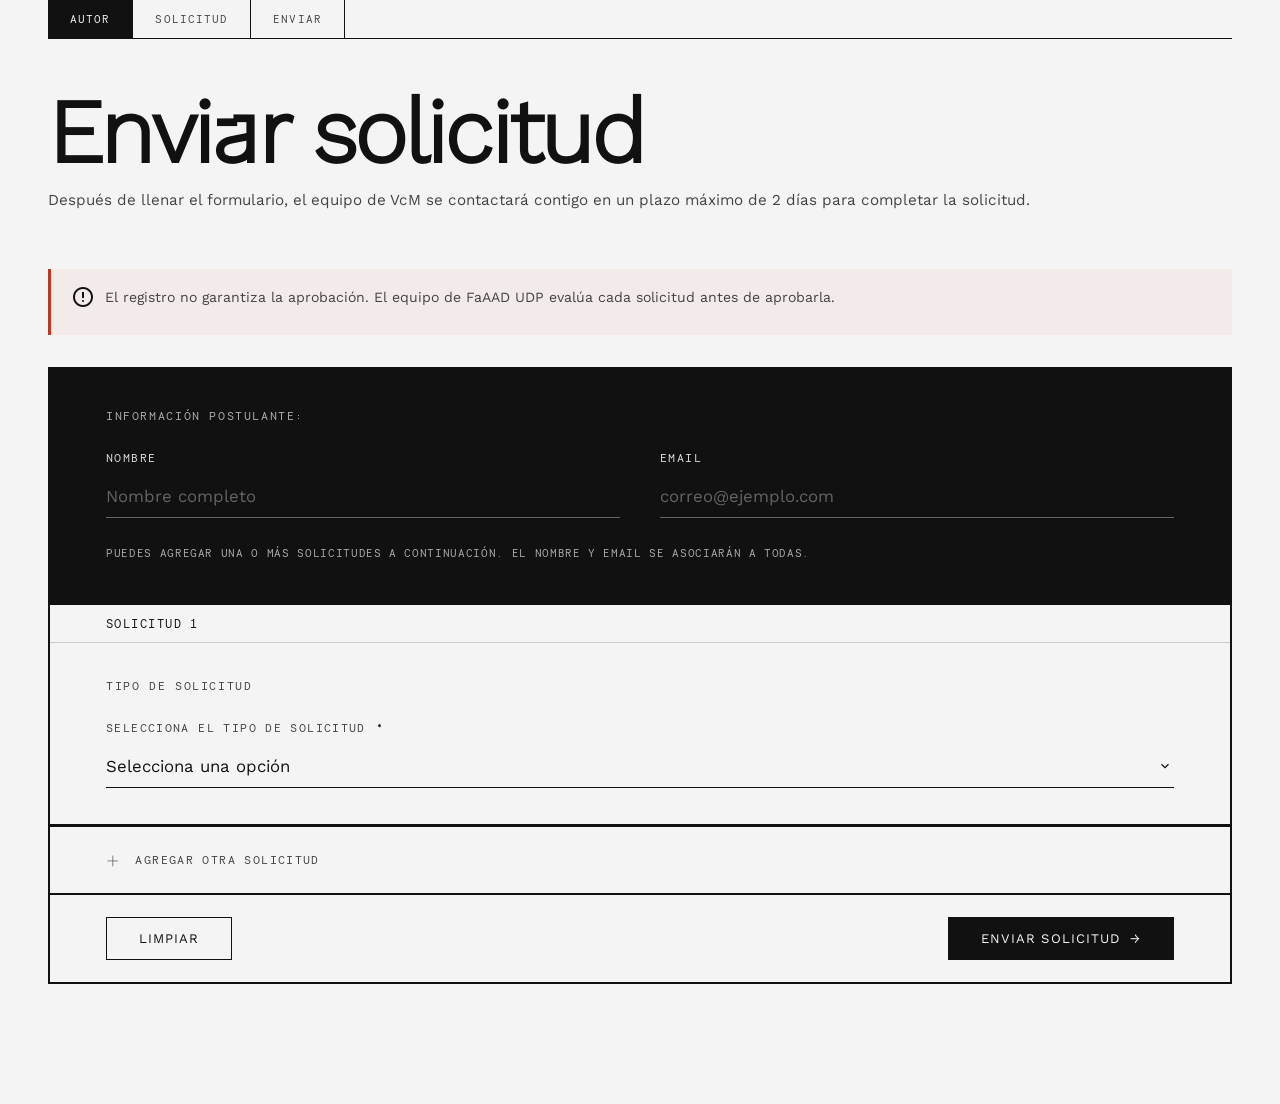
==== commit 9aaedc42: "form-iniciativas-v1.2.0 casi listo falta excel, convenios.md" ====
--- a/index.html
+++ b/index.html
@@ -4,8 +4,11 @@
   <meta charset="UTF-8">
   <meta name="viewport" content="width=device-width, initial-scale=1.0">
   <title>Enviar solicitud — FaAAD UDP</title>
-    <link rel="icon" type="image/x-icon" href="./assets/icons/logo-udp-cuad.ico">
+  <link rel="icon" type="image/x-icon" href="./assets/icons/logo-udp-cuad.ico">
+  <link rel="stylesheet" href="https://fonts.googleapis.com/css2?family=Material+Symbols+Outlined:opsz,wght,FILL,GRAD@24,400,0,0&icon_names=error" />
   <style>
+
+    
     /* ── Tipografías custom ── */
     @font-face {
       font-family: 'WorkFaAAD';
@@ -628,7 +631,97 @@
     #confirm-list li:first-child { border-top: 1px solid var(--gray); }
 
 
-    /* ── Responsive — tablet ≤ 900px ── */
+    /* ── Sección fotos y registros ── */
+    .foto-registro-section {
+      border-top: 1px dashed var(--gray);
+      margin-top: 32px;
+      padding-top: 28px;
+    }
+    .foto-registro-section .section-subtitle {
+      font-family: 'NectoMono', monospace;
+      font-size: 0.68rem;
+      letter-spacing: 0.12em;
+      text-transform: uppercase;
+      color: #888;
+      margin-bottom: 20px;
+    }
+
+    /* ── Panel apoyo gráfico ── */
+    .apoyo-grafico-panel {
+      border: 1px solid var(--gray);
+      padding: 24px 28px;
+      margin-top: 16px;
+      background: rgba(17,17,17,0.02);
+    }
+    .apoyo-grafico-panel .panel-title {
+      font-family: 'NectoMono', monospace;
+      font-size: 0.68rem;
+      letter-spacing: 0.12em;
+      text-transform: uppercase;
+      color: #444;
+      margin-bottom: 20px;
+    }
+    .grafico-item {
+      margin-bottom: 24px;
+      padding-bottom: 24px;
+      border-bottom: 1px solid var(--gray);
+    }
+    .grafico-item:last-child { border-bottom: none; margin-bottom: 0; padding-bottom: 0; }
+    .grafico-item-header {
+      display: flex;
+      align-items: baseline;
+      gap: 12px;
+      margin-bottom: 8px;
+    }
+    .grafico-item-num {
+      font-family: 'NectoMono', monospace;
+      font-size: 0.62rem;
+      letter-spacing: 0.1em;
+      text-transform: uppercase;
+      color: #aaa;
+      white-space: nowrap;
+    }
+    .grafico-item-label {
+      font-family: 'NectoMono', monospace;
+      font-size: 0.72rem;
+      letter-spacing: 0.08em;
+      text-transform: uppercase;
+      color: var(--fg);
+      font-weight: 400;
+    }
+    .grafico-item-spec {
+      font-family: 'WorkSans', sans-serif;
+      font-size: 0.82rem;
+      color: #666;
+      margin-bottom: 12px;
+      margin-left: 0;
+    }
+
+    /* ── Radio como tag-chip (para selects binarios) ── */
+    .radio-chips { display: flex; flex-wrap: wrap; gap: 6px; margin-top: 8px; }
+    .radio-chip input[type="radio"] { display: none; }
+    .radio-chip span {
+      display: inline-block;
+      padding: 9px 18px;
+      border: 1px solid var(--gray);
+      border-radius: 0;
+      font-family: 'NectoMono', monospace;
+      font-size: 0.72rem;
+      letter-spacing: 0.06em;
+      text-transform: uppercase;
+      cursor: pointer;
+      color: #444;
+      background: transparent;
+      transition: all 0.13s;
+      user-select: none;
+    }
+    .radio-chip span:hover { border-color: var(--fg); color: var(--fg); }
+    .radio-chip input:checked + span { background: var(--fg); color: var(--bg); border-color: var(--fg); }
+
+    @media (max-width: 600px) {
+      .radio-chip span { padding: 12px 16px; font-size: 0.8rem; min-height: 44px; display: flex; align-items: center; }
+      .apoyo-grafico-panel { padding: 18px 16px; }
+    }
     @media (max-width: 900px) {
       body { padding: 0 32px 80px; }
       .page-header { padding-top: 40px; }
@@ -908,8 +1001,11 @@
   </div>
 
   <!-- Aviso previo -->
-  <div class="aviso-previo">
-    <p>El registro no garantiza la aprobación. El equipo de FaAAD UDP evalúa cada solicitud antes de aprobarla.</p>
+  <div class="aviso-previo" style="display: flex; align-items:top; gap:10px;">
+       <span class="material-symbols-outlined">
+     error
+    </span>
+    <p style="margin-top: 2px;">El registro no garantiza la aprobación. El equipo de FaAAD UDP evalúa cada solicitud antes de aprobarla.</p>
   </div>
 
   <form id="projectForm" novalidate>
@@ -1043,18 +1139,59 @@
           '<p class="field-error" id="err-descripcionExtension-' + id + '">Este campo es obligatorio.</p>' +
         '</div>' +
         '<div class="field">' +
-          '<label for="convenioExtension-' + id + '">¿Está en convenio? <span class="req">*</span></label>' +
-          '<select id="convenioExtension-' + id + '" required>' +
-            '<option value="">Selecciona</option>' +
-            '<option value="Sí">Sí</option>' +
-            '<option value="No">No</option>' +
+          '<label>¿Está en convenio? <span class="req">*</span></label>' +
+          '<div class="radio-chips" id="convenioExtension-' + id + '" data-required="true">' +
+            '<label class="radio-chip"><input type="radio" name="convenioExtension-' + id + '" value="Sí" id="convenioExtension-' + id + '-si"><span>Sí</span></label>' +
+            '<label class="radio-chip"><input type="radio" name="convenioExtension-' + id + '" value="No" id="convenioExtension-' + id + '-no"><span>No</span></label>' +
+          '</div>' +
+          '<p class="field-error" id="err-convenioExtension-' + id + '">Selecciona una opción.</p>' +
+        '</div>' +
+        '<div class="field" id="institucionConvenioWrapExtension-' + id + '" style="display:none">' +
+          '<label for="institucionConvenioExtension-' + id + '">Institución con convenio</label>' +
+          '<select id="institucionConvenioExtension-' + id + '">' +
+            '<option value="">Selecciona una institución</option>' +
+            '<option value="Museo de la Solidaridad Salvador Allende">Museo de la Solidaridad Salvador Allende</option>' +
+            '<option value="Centro Cultural CEINA">Centro Cultural CEINA</option>' +
+            '<option value="Museo Nacional de Bellas Artes">Museo Nacional de Bellas Artes</option>' +
+            '<option value="Biblioteca Nacional de Chile">Biblioteca Nacional de Chile</option>' +
+            '<option value="Teatro Municipal de Santiago">Teatro Municipal de Santiago</option>' +
+            '<option value="Museo Interactivo Mirador">Museo Interactivo Mirador</option>' +
+            '<option value="Museo de Artes Visuales">Museo de Artes Visuales</option>' +
+            '<option value="Museo Artequín">Museo Artequín</option>' +
+            '<option value="Empresa de Ferrocarriles del Estado">Empresa de Ferrocarriles del Estado</option>' +
+            '<option value="Museo de la Memoria y los Derechos Humanos">Museo de la Memoria y los Derechos Humanos</option>' +
+            '<option value="Museo de la Educación Gabriela Mistral">Museo de la Educación Gabriela Mistral</option>' +
+            '<option value="Fundación TECHO Chile">Fundación TECHO Chile</option>' +
+            '<option value="Municipalidad de Recoleta">Municipalidad de Recoleta</option>' +
+            '<option value="MOBIL Arquitectos">MOBIL Arquitectos</option>' +
+            '<option value="Asociación de Oficinas de Arquitectura">Asociación de Oficinas de Arquitectura</option>' +
+            '<option value="Galería Isabel Croxatto">Galería Isabel Croxatto</option>' +
+            '<option value="Otra institución">Otra institución</option>' +
           '</select>' +
-          '<p class="field-error" id="err-convenioExtension-' + id + '">Selecciona una opción.</p>' +
-        '</div>' +
-        '<div class="field">' +
-          '<label for="participantesExtension-' + id + '">Participantes (Nombre Apellido - Cargo, Institución) <span class="req">*</span></label>' +
-          '<input type="text" id="participantesExtension-' + id + '" placeholder="Respuesta corta" required>' +
-          '<p class="field-error" id="err-participantesExtension-' + id + '">Este campo es obligatorio.</p>' +
+        '</div>' +
+        '<div class="field-row">' +
+          '<div class="field">' +
+            '<label for="participantesNombreExtension-' + id + '">Nombre participante <span class="req">*</span></label>' +
+            '<input type="text" id="participantesNombreExtension-' + id + '" placeholder="Nombre" required>' +
+            '<p class="field-error" id="err-participantesNombreExtension-' + id + '">Este campo es obligatorio.</p>' +
+          '</div>' +
+          '<div class="field">' +
+            '<label for="participantesApellidoExtension-' + id + '">Apellido participante <span class="req">*</span></label>' +
+            '<input type="text" id="participantesApellidoExtension-' + id + '" placeholder="Apellido" required>' +
+            '<p class="field-error" id="err-participantesApellidoExtension-' + id + '">Este campo es obligatorio.</p>' +
+          '</div>' +
+        '</div>' +
+        '<div class="field-row">' +
+          '<div class="field">' +
+            '<label for="participantesCargoExtension-' + id + '">Cargo <span class="req">*</span></label>' +
+            '<input type="text" id="participantesCargoExtension-' + id + '" placeholder="Cargo" required>' +
+            '<p class="field-error" id="err-participantesCargoExtension-' + id + '">Este campo es obligatorio.</p>' +
+          '</div>' +
+          '<div class="field">' +
+            '<label for="participantesInstitucionExtension-' + id + '">Institución <span class="req">*</span></label>' +
+            '<input type="text" id="participantesInstitucionExtension-' + id + '" placeholder="Institución" required>' +
+            '<p class="field-error" id="err-participantesInstitucionExtension-' + id + '">Este campo es obligatorio.</p>' +
+          '</div>' +
         '</div>' +
         '<div class="field">' +
           '<label for="biografiaExtension-' + id + '">Biografía <span class="req">*</span></label>' +
@@ -1071,15 +1208,14 @@
           '<p class="field-error" id="err-fechaHoraExtension-' + id + '">Este campo es obligatorio.</p>' +
         '</div>' +
         '<div class="field">' +
-          '<label for="necesitaSalaExtension-' + id + '">¿Necesita una sala? <span class="req">*</span></label>' +
-          '<select id="necesitaSalaExtension-' + id + '" required>' +
-            '<option value="">Selecciona</option>' +
-            '<option value="No">No</option>' +
-            '<option value="Sí">Sí</option>' +
-          '</select>' +
+          '<label>¿Necesita una sala? <span class="req">*</span></label>' +
+          '<div class="radio-chips" id="necesitaSalaExtension-' + id + '" data-required="true">' +
+            '<label class="radio-chip"><input type="radio" name="necesitaSalaExtension-' + id + '" value="Sí" id="necesitaSalaExtension-' + id + '-si"><span>Sí</span></label>' +
+            '<label class="radio-chip"><input type="radio" name="necesitaSalaExtension-' + id + '" value="No" id="necesitaSalaExtension-' + id + '-no"><span>No</span></label>' +
+          '</div>' +
           '<p class="field-error" id="err-necesitaSalaExtension-' + id + '">Selecciona una opción.</p>' +
         '</div>' +
-        '<div class="field" id="preferenciaSalaExtension-' + id + '" style="display:none">' +
+        '<div class="field" id="preferenciaSalaWrapExtension-' + id + '" style="display:none">' +
           '<label for="preferenciaSalaExtension-' + id + '">Preferencia de lugar</label>' +
           '<select id="preferenciaSalaExtension-' + id + '">' +
             '<option value="">Selecciona una sala</option>' +
@@ -1089,8 +1225,12 @@
             '<option value="Sala Cilindro Salvador Sanfuentes - 25 personas">Sala Cilindro Salvador Sanfuentes - 25 personas</option>' +
             '<option value="Aula Magna Facultad de Derecho - xx personas">Auditorio Facultad de Derecho - xx personas</option>' +
             '<option value="Auditorio Facultad de Derecho - xx personas">Auditorio Facultad de Derecho - xx personas</option>' +
-
-            '</select>' +
+            '<option value="Otro">Otro</option>' +
+          '</select>' +
+        '</div>' +
+        '<div class="field" id="preferenciaSalaOtroWrapExtension-' + id + '" style="display:none">' +
+          '<label for="preferenciaSalaOtroExtension-' + id + '">Especifica el lugar</label>' +
+          '<input type="text" id="preferenciaSalaOtroExtension-' + id + '" placeholder="Describe el lugar o sala que necesitas">' +
         '</div>' +
         '<div class="field">' +
           '<label>¿Solicitas apoyo gráfico? <span class="req">*</span></label>' +
@@ -1106,6 +1246,66 @@
           '</div>' +
           '<p class="field-error" id="err-apoyoGraficoExtension-' + id + '">Selecciona una opción.</p>' +
         '</div>' +
+        '<div class="field" id="apoyoGraficoPanelExtension-' + id + '" style="display:none">' +
+          '<div class="apoyo-grafico-panel">' +
+            '<p class="panel-title">Imágenes para elaboración de gráficas</p>' +
+            '<div class="grafico-item">' +
+              '<div class="grafico-item-header"><span class="grafico-item-num">01</span><span class="grafico-item-label">Pantallas</span></div>' +
+              '<p class="grafico-item-spec">Imagen horizontal — 1920 × 1080 px</p>' +
+              '<div class="drop-zone" id="dropPantallasExtension-' + id + '" tabindex="0">' +
+                '<strong>Arrastra imágenes o haz clic para seleccionar</strong>' +
+                '<span>JPG, PNG, WEBP · Máx 10 MB por archivo</span>' +
+                '<input type="file" class="file-input-hidden" id="filePantallasExtension-' + id + '" multiple accept="image/*">' +
+                '<span class="drop-counter" id="cntPantallasExtension-' + id + '"></span>' +
+              '</div>' +
+              '<div class="preview-grid" id="prevPantallasExtension-' + id + '"></div>' +
+            '</div>' +
+            '<div class="grafico-item">' +
+              '<div class="grafico-item-header"><span class="grafico-item-num">02</span><span class="grafico-item-label">Post</span></div>' +
+              '<p class="grafico-item-spec">Imagen cuadrada — 2048 × 2048 px</p>' +
+              '<div class="drop-zone" id="dropPostExtension-' + id + '" tabindex="0">' +
+                '<strong>Arrastra imágenes o haz clic para seleccionar</strong>' +
+                '<span>JPG, PNG, WEBP · Máx 10 MB por archivo</span>' +
+                '<input type="file" class="file-input-hidden" id="filePostExtension-' + id + '" multiple accept="image/*">' +
+                '<span class="drop-counter" id="cntPostExtension-' + id + '"></span>' +
+              '</div>' +
+              '<div class="preview-grid" id="prevPostExtension-' + id + '"></div>' +
+            '</div>' +
+            '<div class="grafico-item">' +
+              '<div class="grafico-item-header"><span class="grafico-item-num">03</span><span class="grafico-item-label">Historias</span></div>' +
+              '<p class="grafico-item-spec">Imagen vertical — 1080 × 1920 px</p>' +
+              '<div class="drop-zone" id="dropHistoriasExtension-' + id + '" tabindex="0">' +
+                '<strong>Arrastra imágenes o haz clic para seleccionar</strong>' +
+                '<span>JPG, PNG, WEBP · Máx 10 MB por archivo</span>' +
+                '<input type="file" class="file-input-hidden" id="fileHistoriasExtension-' + id + '" multiple accept="image/*">' +
+                '<span class="drop-counter" id="cntHistoriasExtension-' + id + '"></span>' +
+              '</div>' +
+              '<div class="preview-grid" id="prevHistoriasExtension-' + id + '"></div>' +
+            '</div>' +
+            '<div class="grafico-item">' +
+              '<div class="grafico-item-header"><span class="grafico-item-num">04</span><span class="grafico-item-label">Logos</span></div>' +
+              '<p class="grafico-item-spec">Si es necesario incluir instituciones externas</p>' +
+              '<div class="drop-zone" id="dropLogosExtension-' + id + '" tabindex="0">' +
+                '<strong>Arrastra archivos o haz clic para seleccionar</strong>' +
+                '<span>PNG, SVG, AI, EPS · Máx 10 MB por archivo</span>' +
+                '<input type="file" class="file-input-hidden" id="fileLogosExtension-' + id + '" multiple accept="image/*,.svg,.ai,.eps">' +
+                '<span class="drop-counter" id="cntLogosExtension-' + id + '"></span>' +
+              '</div>' +
+              '<div class="preview-grid" id="prevLogosExtension-' + id + '"></div>' +
+            '</div>' +
+            '<div class="grafico-item">' +
+              '<div class="grafico-item-header"><span class="grafico-item-num">05</span><span class="grafico-item-label">Imágenes complementarias</span></div>' +
+              '<p class="grafico-item-spec">Opcional — cualquier material adicional de referencia</p>' +
+              '<div class="drop-zone" id="dropCompExtension-' + id + '" tabindex="0">' +
+                '<strong>Arrastra imágenes o haz clic para seleccionar</strong>' +
+                '<span>JPG, PNG, WEBP · Máx 10 MB por archivo</span>' +
+                '<input type="file" class="file-input-hidden" id="fileCompExtension-' + id + '" multiple accept="image/*">' +
+                '<span class="drop-counter" id="cntCompExtension-' + id + '"></span>' +
+              '</div>' +
+              '<div class="preview-grid" id="prevCompExtension-' + id + '"></div>' +
+            '</div>' +
+          '</div>' +
+        '</div>' +
         '<div class="field">' +
           '<label for="solicitudesEspecialesExtension-' + id + '">Solicitudes especiales</label>' +
           '<div class="tags-grid">' +
@@ -1115,6 +1315,19 @@
             '<label class="tag-chip"><input type="checkbox" name="solicitudesEspecialesExtension-' + id + '" value="Estacionamiento"><span>Estacionamiento</span></label>' +
           '</div>' +
         '</div>' +
+        '<div class="foto-registro-section">' +
+          '<p class="section-subtitle">Registro post evento</p>' +
+          '<div class="field">' +
+            '<label>Subir fotos y registros</label>' +
+            '<div class="drop-zone" id="dropRegistroExtension-' + id + '" tabindex="0">' +
+              '<strong>Arrastra imágenes o haz clic para seleccionar</strong>' +
+              '<span>JPG, PNG, WEBP, MP4 · Máx 10 MB por archivo</span>' +
+              '<input type="file" class="file-input-hidden" id="fileRegistroExtension-' + id + '" multiple accept="image/*,video/mp4">' +
+              '<span class="drop-counter" id="cntRegistroExtension-' + id + '"></span>' +
+            '</div>' +
+            '<div class="preview-grid" id="prevRegistroExtension-' + id + '"></div>' +
+          '</div>' +
+        '</div>' +
       '</div>' +
 
       // Participación en instancias externas
@@ -1164,6 +1377,19 @@
           '<input type="text" id="asistentesExterna-' + id + '" placeholder="Respuesta corta" required>' +
           '<p class="field-error" id="err-asistentesExterna-' + id + '">Este campo es obligatorio.</p>' +
         '</div>' +
+        '<div class="foto-registro-section">' +
+          '<p class="section-subtitle">Registro post actividad</p>' +
+          '<div class="field">' +
+            '<label>Subir fotos y registros</label>' +
+            '<div class="drop-zone" id="dropRegistroExterna-' + id + '" tabindex="0">' +
+              '<strong>Arrastra imágenes o haz clic para seleccionar</strong>' +
+              '<span>JPG, PNG, WEBP, MP4 · Máx 10 MB por archivo</span>' +
+              '<input type="file" class="file-input-hidden" id="fileRegistroExterna-' + id + '" multiple accept="image/*,video/mp4">' +
+              '<span class="drop-counter" id="cntRegistroExterna-' + id + '"></span>' +
+            '</div>' +
+            '<div class="preview-grid" id="prevRegistroExterna-' + id + '"></div>' +
+          '</div>' +
+        '</div>' +
       '</div>' +
 
       // Proyectos de Investigación, creación e innovación
@@ -1180,21 +1406,19 @@
           '<p class="field-error" id="err-descripcionInvestigacion-' + id + '">Este campo es obligatorio.</p>' +
         '</div>' +
         '<div class="field">' +
-          '<label for="financiamientoUdpInvestigacion-' + id + '">¿Cuenta con financiamiento UDP? <span class="req">*</span></label>' +
-          '<select id="financiamientoUdpInvestigacion-' + id + '" required>' +
-            '<option value="">Selecciona</option>' +
-            '<option value="Sí">Sí</option>' +
-            '<option value="No">No</option>' +
-          '</select>' +
+          '<label>¿Cuenta con financiamiento UDP? <span class="req">*</span></label>' +
+          '<div class="radio-chips" id="financiamientoUdpInvestigacion-' + id + '" data-required="true">' +
+            '<label class="radio-chip"><input type="radio" name="financiamientoUdpInvestigacion-' + id + '" value="Sí"><span>Sí</span></label>' +
+            '<label class="radio-chip"><input type="radio" name="financiamientoUdpInvestigacion-' + id + '" value="No"><span>No</span></label>' +
+          '</div>' +
           '<p class="field-error" id="err-financiamientoUdpInvestigacion-' + id + '">Selecciona una opción.</p>' +
         '</div>' +
         '<div class="field">' +
-          '<label for="financiamientoExternoInvestigacion-' + id + '">¿Cuenta con financiamiento externo? <span class="req">*</span></label>' +
-          '<select id="financiamientoExternoInvestigacion-' + id + '" required>' +
-            '<option value="">Selecciona</option>' +
-            '<option value="Sí">Sí</option>' +
-            '<option value="No">No</option>' +
-          '</select>' +
+          '<label>¿Cuenta con financiamiento externo? <span class="req">*</span></label>' +
+          '<div class="radio-chips" id="financiamientoExternoInvestigacion-' + id + '" data-required="true">' +
+            '<label class="radio-chip"><input type="radio" name="financiamientoExternoInvestigacion-' + id + '" value="Sí"><span>Sí</span></label>' +
+            '<label class="radio-chip"><input type="radio" name="financiamientoExternoInvestigacion-' + id + '" value="No"><span>No</span></label>' +
+          '</div>' +
           '<p class="field-error" id="err-financiamientoExternoInvestigacion-' + id + '">Selecciona una opción.</p>' +
         '</div>' +
         '<div class="field">' +
@@ -1222,12 +1446,11 @@
           '<input type="text" id="montoAdjudicadoInvestigacion-' + id + '" placeholder="Respuesta corta">' +
         '</div>' +
         '<div class="field">' +
-          '<label for="rolUdpInvestigacion-' + id + '">Rol de la UDP <span class="req">*</span></label>' +
-          '<select id="rolUdpInvestigacion-' + id + '" required>' +
-            '<option value="">Selecciona</option>' +
-            '<option value="Principal">Principal</option>' +
-            '<option value="Colaborador">Colaborador</option>' +
-          '</select>' +
+          '<label>Rol de la UDP <span class="req">*</span></label>' +
+          '<div class="radio-chips" id="rolUdpInvestigacion-' + id + '" data-required="true">' +
+            '<label class="radio-chip"><input type="radio" name="rolUdpInvestigacion-' + id + '" value="Principal"><span>Principal</span></label>' +
+            '<label class="radio-chip"><input type="radio" name="rolUdpInvestigacion-' + id + '" value="Colaborador"><span>Colaborador</span></label>' +
+          '</div>' +
           '<p class="field-error" id="err-rolUdpInvestigacion-' + id + '">Selecciona una opción.</p>' +
         '</div>' +
         '<div class="field">' +
@@ -1238,6 +1461,19 @@
         '<div class="field">' +
           '<label for="investigadoresColaboradoresInvestigacion-' + id + '">Investigadores colaboradores y afiliación institucional</label>' +
           '<input type="text" id="investigadoresColaboradoresInvestigacion-' + id + '" placeholder="Respuesta corta">' +
+        '</div>' +
+        '<div class="foto-registro-section">' +
+          '<p class="section-subtitle">Registro del proyecto</p>' +
+          '<div class="field">' +
+            '<label>Subir fotos y registros</label>' +
+            '<div class="drop-zone" id="dropRegistroInvestigacion-' + id + '" tabindex="0">' +
+              '<strong>Arrastra imágenes o haz clic para seleccionar</strong>' +
+              '<span>JPG, PNG, WEBP, PDF · Máx 10 MB por archivo</span>' +
+              '<input type="file" class="file-input-hidden" id="fileRegistroInvestigacion-' + id + '" multiple accept="image/*,.pdf">' +
+              '<span class="drop-counter" id="cntRegistroInvestigacion-' + id + '"></span>' +
+            '</div>' +
+            '<div class="preview-grid" id="prevRegistroInvestigacion-' + id + '"></div>' +
+          '</div>' +
         '</div>' +
       '</div>'
     );
@@ -1278,45 +1514,78 @@
 
   // ── Conectar eventos ─────────────────────────────────────────
   function wireCard(id) {
-    var card         = document.getElementById('card-' + id);
+    var card          = document.getElementById('card-' + id);
     var tipoSolicitud = document.getElementById('tipoSolicitud-' + id);
-    var necesitaSala = document.getElementById('necesitaSalaExtension-' + id);
-    var apoyoGrafico = document.getElementById('apoyoGraficoExtension-' + id);
-    var removeBtn    = card.querySelector('.remove-card-btn');
-
-      // Mostrar/ocultar secciones basadas en tipo de solicitud
+    var removeBtn     = card.querySelector('.remove-card-btn');
+
+    // Helper: leer valor de radio-chips group
+    function radioVal(name) {
+      var checked = document.querySelector('input[name="' + name + '"]:checked');
+      return checked ? checked.value : '';
+    }
+
+    // Mostrar/ocultar secciones basadas en tipo de solicitud
     tipoSolicitud.addEventListener('change', function() {
       var val = this.value;
-      var extensionEl = document.getElementById('solicitud-extension-' + id);
-      var externaEl = document.getElementById('solicitud-externa-' + id);
-      var investigacionEl = document.getElementById('solicitud-investigacion-' + id);
-      if (val === 'extension') {
-        extensionEl.style.display = 'block';
-        externaEl.style.display = 'none';
-        investigacionEl.style.display = 'none';
-      } else if (val === 'externa') {
-        extensionEl.style.display = 'none';
-        externaEl.style.display = 'block';
-        investigacionEl.style.display = 'none';
-      } else if (val === 'investigacion') {
-        extensionEl.style.display = 'none';
-        externaEl.style.display = 'none';
-        investigacionEl.style.display = 'block';
-      } else {
-        extensionEl.style.display = 'none';
-        externaEl.style.display = 'none';
-        investigacionEl.style.display = 'none';
-      }
+      document.getElementById('solicitud-extension-' + id).style.display   = val === 'extension'   ? 'block' : 'none';
+      document.getElementById('solicitud-externa-' + id).style.display     = val === 'externa'     ? 'block' : 'none';
+      document.getElementById('solicitud-investigacion-' + id).style.display = val === 'investigacion' ? 'block' : 'none';
       this.classList.remove('error');
       hideFieldError('tipoSolicitud-' + id);
       hideErrorSummary();
     });
 
-    // Mostrar preferencia de sala si necesita sala
-    necesitaSala.addEventListener('change', function() {
-      var prefEl = document.getElementById('preferenciaSalaExtension-' + id);
-      prefEl.style.display = this.value === 'Sí' ? 'block' : 'none';
-    });
+    // ── necesitaSala (radio-chips) ────────────────────────────
+    card.querySelectorAll('input[name="necesitaSalaExtension-' + id + '"]').forEach(function(radio) {
+      radio.addEventListener('change', function() {
+        var prefWrap = document.getElementById('preferenciaSalaWrapExtension-' + id);
+        var otroWrap = document.getElementById('preferenciaSalaOtroWrapExtension-' + id);
+        var prefSel  = document.getElementById('preferenciaSalaExtension-' + id);
+        if (this.value === 'Sí') {
+          prefWrap.style.display = 'block';
+        } else {
+          prefWrap.style.display = 'none';
+          if (otroWrap) otroWrap.style.display = 'none';
+          if (prefSel)  prefSel.value = '';
+        }
+        hideFieldError('necesitaSalaExtension-' + id);
+      });
+    });
+
+    // Sala "Otro" → campo libre
+    var prefSalaEl = document.getElementById('preferenciaSalaExtension-' + id);
+    if (prefSalaEl) {
+      prefSalaEl.addEventListener('change', function() {
+        var otroWrap = document.getElementById('preferenciaSalaOtroWrapExtension-' + id);
+        if (otroWrap) otroWrap.style.display = this.value === 'Otro' ? 'block' : 'none';
+      });
+    }
+
+    // ── convenio (radio-chips) ────────────────────────────────
+    card.querySelectorAll('input[name="convenioExtension-' + id + '"]').forEach(function(radio) {
+      radio.addEventListener('change', function() {
+        var instWrap = document.getElementById('institucionConvenioWrapExtension-' + id);
+        if (instWrap) instWrap.style.display = this.value === 'Sí' ? 'block' : 'none';
+        hideFieldError('convenioExtension-' + id);
+      });
+    });
+
+    // ── apoyo gráfico → panel de imágenes ────────────────────
+    card.querySelectorAll('input[name="apoyoGraficoExtension-' + id + '"]').forEach(function(radio) {
+      radio.addEventListener('change', function() {
+        var panel = document.getElementById('apoyoGraficoPanelExtension-' + id);
+        if (panel) panel.style.display = this.value === 'Sí' ? 'block' : 'none';
+        if (this.value === 'Sí') {
+          wireDropZonesApoyo(id);
+        }
+        hideFieldError('apoyoGraficoExtension-' + id);
+      });
+    });
+
+    // ── Drop zones: registros ─────────────────────────────────
+    wireDropZone('dropRegistroExtension-' + id, 'fileRegistroExtension-' + id, 'cntRegistroExtension-' + id, 'prevRegistroExtension-' + id);
+    wireDropZone('dropRegistroExterna-' + id,   'fileRegistroExterna-' + id,   'cntRegistroExterna-' + id,   'prevRegistroExterna-' + id);
+    wireDropZone('dropRegistroInvestigacion-' + id, 'fileRegistroInvestigacion-' + id, 'cntRegistroInvestigacion-' + id, 'prevRegistroInvestigacion-' + id);
 
     removeBtn.addEventListener('click', function() {
       if (cardOrder.length > 1 && confirm('¿Eliminar esta solicitud del formulario?')) {
@@ -1326,7 +1595,6 @@
 
     // Limpiar errores inline al corregir
     var requiredFields = ['tipoSolicitud'];
-    // Agregar campos requeridos dinámicos según tipo
     requiredFields.forEach(function(fid) {
       var el = document.getElementById(fid + '-' + id);
       if (!el) return;
@@ -1339,6 +1607,86 @@
         });
       });
     });
+  }
+
+  // Wire apoyo gráfico drop zones (called lazily when panel opens)
+  var wiredApoyo = {};
+  function wireDropZonesApoyo(id) {
+    if (wiredApoyo[id]) return;
+    wiredApoyo[id] = true;
+    var slots = [
+      ['dropPantallasExtension-' + id, 'filePantallasExtension-' + id, 'cntPantallasExtension-' + id, 'prevPantallasExtension-' + id],
+      ['dropPostExtension-' + id,      'filePostExtension-' + id,      'cntPostExtension-' + id,      'prevPostExtension-' + id],
+      ['dropHistoriasExtension-' + id, 'fileHistoriasExtension-' + id, 'cntHistoriasExtension-' + id, 'prevHistoriasExtension-' + id],
+      ['dropLogosExtension-' + id,     'fileLogosExtension-' + id,     'cntLogosExtension-' + id,     'prevLogosExtension-' + id],
+      ['dropCompExtension-' + id,      'fileCompExtension-' + id,      'cntCompExtension-' + id,      'prevCompExtension-' + id]
+    ];
+    slots.forEach(function(s) { wireDropZone(s[0], s[1], s[2], s[3]); });
+  }
+
+  // Generic drop zone wiring
+  function wireDropZone(dropId, fileId, cntId, prevId) {
+    var drop = document.getElementById(dropId);
+    var inp  = document.getElementById(fileId);
+    if (!drop || !inp) return;
+    drop.addEventListener('click', function(e) {
+      if (e.target.classList.contains('remove-btn')) return;
+      inp.click();
+    });
+    drop.addEventListener('keydown', function(e) {
+      if (e.key === 'Enter' || e.key === ' ') { e.preventDefault(); inp.click(); }
+    });
+    drop.addEventListener('dragover', function(e) { e.preventDefault(); drop.classList.add('dragover'); });
+    drop.addEventListener('dragleave', function() { drop.classList.remove('dragover'); });
+    drop.addEventListener('drop', function(e) {
+      e.preventDefault(); drop.classList.remove('dragover');
+      handleFiles(e.dataTransfer.files, cntId, prevId);
+    });
+    inp.addEventListener('change', function() {
+      handleFiles(inp.files, cntId, prevId);
+      inp.value = '';
+    });
+  }
+
+  function handleFiles(files, cntId, prevId) {
+    var cnt  = document.getElementById(cntId);
+    var prev = document.getElementById(prevId);
+    if (!cnt || !prev) return;
+    Array.from(files).forEach(function(file) {
+      if (!file.type.startsWith('image/') && file.type !== 'application/pdf') return;
+      var item = document.createElement('div');
+      item.className = 'preview-item';
+      if (file.type.startsWith('image/')) {
+        var img = document.createElement('img');
+        img.src = URL.createObjectURL(file);
+        item.appendChild(img);
+      } else {
+        var lbl = document.createElement('div');
+        lbl.style.cssText = 'display:flex;align-items:center;justify-content:center;height:100%;font-family:NectoMono,monospace;font-size:0.7rem;color:#444;padding:8px;text-align:center;';
+        lbl.textContent = file.name;
+        item.appendChild(lbl);
+      }
+      var fl = document.createElement('span');
+      fl.className = 'file-label';
+      fl.textContent = file.name;
+      item.appendChild(fl);
+      var rb = document.createElement('button');
+      rb.type = 'button';
+      rb.className = 'remove-btn';
+      rb.textContent = '×';
+      rb.addEventListener('click', function() { item.remove(); updateCounter(cntId, prevId); });
+      item.appendChild(rb);
+      prev.appendChild(item);
+    });
+    updateCounter(cntId, prevId);
+  }
+
+  function updateCounter(cntId, prevId) {
+    var cnt  = document.getElementById(cntId);
+    var prev = document.getElementById(prevId);
+    if (!cnt || !prev) return;
+    var n = prev.querySelectorAll('.preview-item').length;
+    cnt.textContent = n > 0 ? n + (n === 1 ? ' archivo' : ' archivos') : '';
   }
 
   // ── Validación ───────────────────────────────────────────────
@@ -1374,7 +1722,10 @@
           { fid: 'tituloExtension', label: 'Título (Solicitud ' + num + ')' },
           { fid: 'descripcionExtension', label: 'Descripción de la actividad (Solicitud ' + num + ')' },
           { fid: 'convenioExtension', label: '¿Está en convenio? (Solicitud ' + num + ')' },
-          { fid: 'participantesExtension', label: 'Participantes (Solicitud ' + num + ')' },
+          { fid: 'participantesNombreExtension', label: 'Nombre participante (Solicitud ' + num + ')' },
+          { fid: 'participantesApellidoExtension', label: 'Apellido participante (Solicitud ' + num + ')' },
+          { fid: 'participantesCargoExtension', label: 'Cargo participante (Solicitud ' + num + ')' },
+          { fid: 'participantesInstitucionExtension', label: 'Institución participante (Solicitud ' + num + ')' },
           { fid: 'biografiaExtension', label: 'Biografía (Solicitud ' + num + ')' },
           { fid: 'fechaHoraExtension', label: 'Fecha y hora (Solicitud ' + num + ')' },
           { fid: 'necesitaSalaExtension', label: '¿Necesita una sala? (Solicitud ' + num + ')' },
@@ -1401,9 +1752,19 @@
           { fid: 'investigadorResponsableInvestigacion', label: 'Investigador responsable y afiliación institucional (Solicitud ' + num + ')' }
         ]);
       }
-      cardFields.forEach(function(f) {
+    cardFields.forEach(function(f) {
         var el = document.getElementById(f.fid + '-' + id);
-        if (el && !el.value.trim()) {
+        if (!el) return;
+        // radio-chips: el es el contenedor div, leer radio checked
+        if (el.classList && el.classList.contains('radio-chips')) {
+          var checked = document.querySelector('input[name="' + f.fid + '-' + id + '"]:checked');
+          if (!checked) {
+            el.style.outline = '2px solid #b83a24';
+            showFieldError(f.fid + '-' + id);
+            ok = false;
+            errFields.push({ label: f.label, id: f.fid + '-' + id });
+          }
+        } else if (!el.value.trim()) {
           el.classList.add('error');
           showFieldError(f.fid + '-' + id);
           ok = false;
@@ -1522,14 +1883,19 @@
     if (tipo === 'extension') {
       payload.tituloExtension = cval(id, 'tituloExtension');
       payload.descripcionExtension = cval(id, 'descripcionExtension');
-      payload.convenioExtension = cval(id, 'convenioExtension');
-      payload.participantesExtension = cval(id, 'participantesExtension');
+      payload.convenioExtension = getRadio(id, 'convenioExtension');
+      payload.institucionConvenioExtension = cval(id, 'institucionConvenioExtension');
+      payload.participantesNombreExtension = cval(id, 'participantesNombreExtension');
+      payload.participantesApellidoExtension = cval(id, 'participantesApellidoExtension');
+      payload.participantesCargoExtension = cval(id, 'participantesCargoExtension');
+      payload.participantesInstitucionExtension = cval(id, 'participantesInstitucionExtension');
       payload.biografiaExtension = cval(id, 'biografiaExtension');
       payload.rrssExtension = cval(id, 'rrssExtension');
       payload.fechaHoraExtension = cval(id, 'fechaHoraExtension');
-      payload.necesitaSalaExtension = cval(id, 'necesitaSalaExtension');
-      payload.preferenciaSalaExtension = cval(id, 'preferenciaSalaExtension');
-      payload.apoyoGraficoExtension = cval(id, 'apoyoGraficoExtension');
+      payload.necesitaSalaExtension = getRadio(id, 'necesitaSalaExtension');
+      var salaVal = cval(id, 'preferenciaSalaExtension');
+      payload.preferenciaSalaExtension = salaVal === 'Otro' ? cval(id, 'preferenciaSalaOtroExtension') : salaVal;
+      payload.apoyoGraficoExtension = getRadio(id, 'apoyoGraficoExtension');
       payload.solicitudesEspecialesExtension = getChecked(id, 'solicitudesEspecialesExtension');
     } else if (tipo === 'externa') {
       payload.institucionExterna = cval(id, 'institucionExterna');
@@ -1544,15 +1910,15 @@
     } else if (tipo === 'investigacion') {
       payload.tituloInvestigacion = cval(id, 'tituloInvestigacion');
       payload.descripcionInvestigacion = cval(id, 'descripcionInvestigacion');
-      payload.financiamientoUdpInvestigacion = cval(id, 'financiamientoUdpInvestigacion');
-      payload.financiamientoExternoInvestigacion = cval(id, 'financiamientoExternoInvestigacion');
+      payload.financiamientoUdpInvestigacion = getRadio(id, 'financiamientoUdpInvestigacion');
+      payload.financiamientoExternoInvestigacion = getRadio(id, 'financiamientoExternoInvestigacion');
       payload.agenciaFinancieraInvestigacion = cval(id, 'agenciaFinancieraInvestigacion');
       payload.fondoInvestigacion = cval(id, 'fondoInvestigacion');
       payload.anioAdjudicacionInvestigacion = cval(id, 'anioAdjudicacionInvestigacion');
       payload.anioInicioInvestigacion = cval(id, 'anioInicioInvestigacion');
       payload.anioTerminoInvestigacion = cval(id, 'anioTerminoInvestigacion');
       payload.montoAdjudicadoInvestigacion = cval(id, 'montoAdjudicadoInvestigacion');
-      payload.rolUdpInvestigacion = cval(id, 'rolUdpInvestigacion');
+      payload.rolUdpInvestigacion = getRadio(id, 'rolUdpInvestigacion');
       payload.investigadorResponsableInvestigacion = cval(id, 'investigadorResponsableInvestigacion');
       payload.investigadoresColaboradoresInvestigacion = cval(id, 'investigadoresColaboradoresInvestigacion');
     }
@@ -1562,6 +1928,10 @@
   function cval(id, field) {
     var el = document.getElementById(field + '-' + id);
     return el && typeof el.value === 'string' ? el.value.trim() : '';
+  }
+  function getRadio(id, name) {
+    var checked = document.querySelector('input[name="' + name + '-' + id + '"]:checked');
+    return checked ? checked.value : '';
   }
   function getChecked(id, name) {
     return Array.from(document.querySelectorAll('input[name="' + name + '-' + id + '"]:checked'))
@@ -1749,4 +2119,4 @@
   initProgressObserver();
 </script>
 </body>
-</html>
+</html>
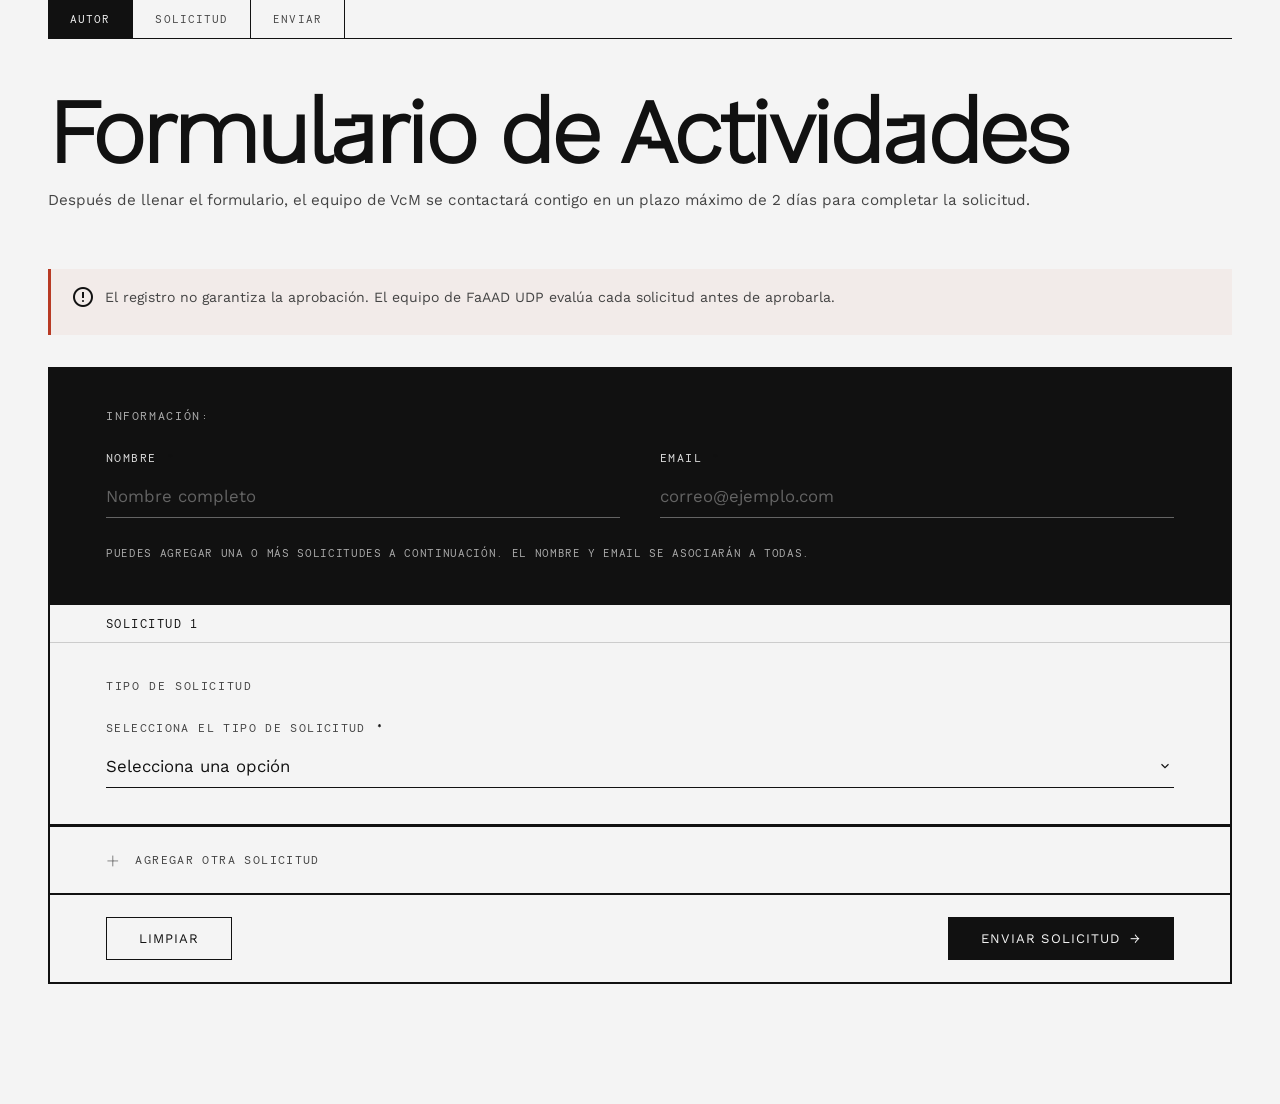
==== commit a31efedf: "eliminar lineas innnecesarias" ====
--- a/index.html
+++ b/index.html
@@ -3,7 +3,7 @@
 <head>
   <meta charset="UTF-8">
   <meta name="viewport" content="width=device-width, initial-scale=1.0">
-  <title>Enviar solicitud — FaAAD UDP</title>
+  <title>Formulario de Actividades — FaAAD UDP</title>
   <link rel="icon" type="image/x-icon" href="./assets/icons/logo-udp-cuad.ico">
   <link rel="stylesheet" href="https://fonts.googleapis.com/css2?family=Material+Symbols+Outlined:opsz,wght,FILL,GRAD@24,400,0,0&icon_names=error" />
   <style>
@@ -12,19 +12,19 @@
     /* ── Tipografías custom ── */
     @font-face {
       font-family: 'WorkFaAAD';
-      src: url("./assets/fonts/WorkFaAAD-A.woff2") format("woff2");
+      src: url('[data-uri]') format("woff2");
       font-weight: normal; font-style: normal;
     }
 
      @font-face {
       font-family: 'NectoMono';
-      src: url("./assets/fonts/NectoMono-Regular.woff2") format("woff2");
+      src: url('[data-uri]') format("woff2");
       font-weight: normal; font-style: normal;
     }
 
      @font-face {
       font-family: 'WorkSans';
-      src: url("./assets/fonts/WorkSans-VariableFont_wght.woff2") format("woff2");
+      src: url('[data-uri]